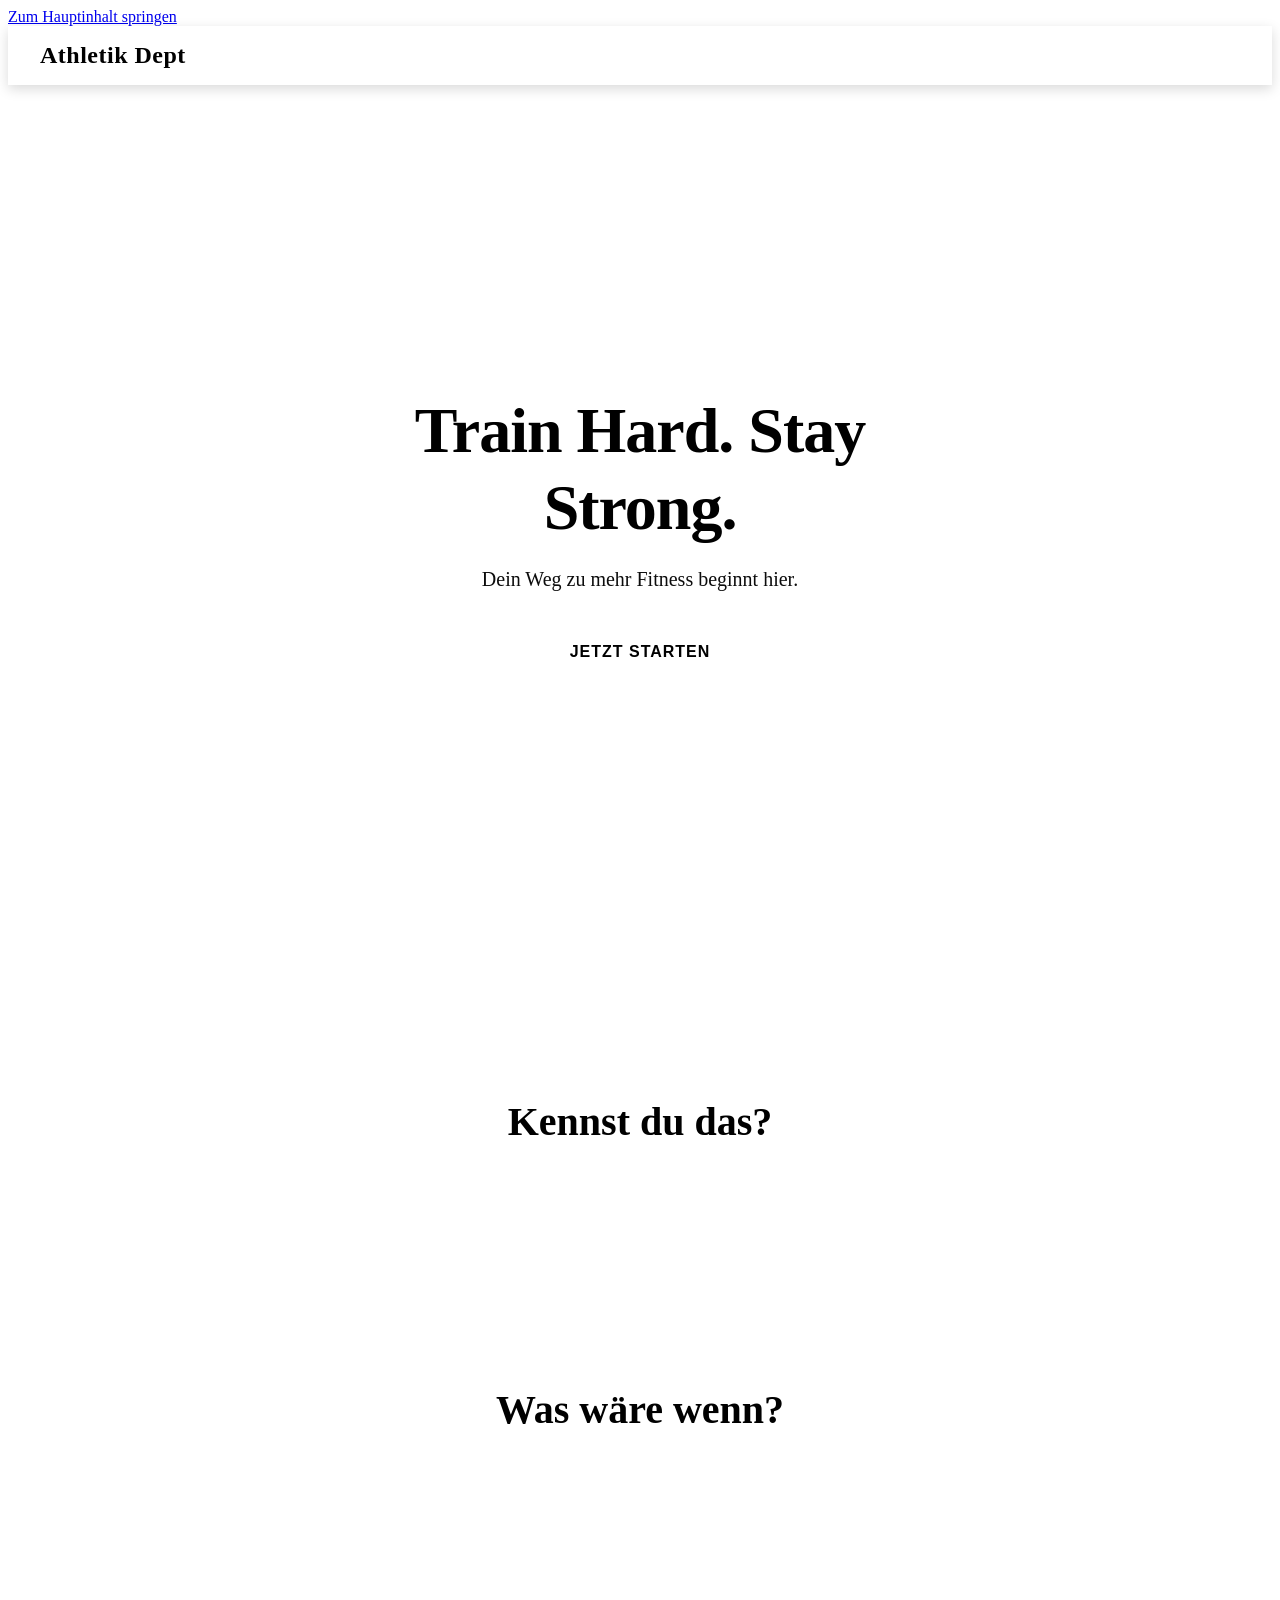
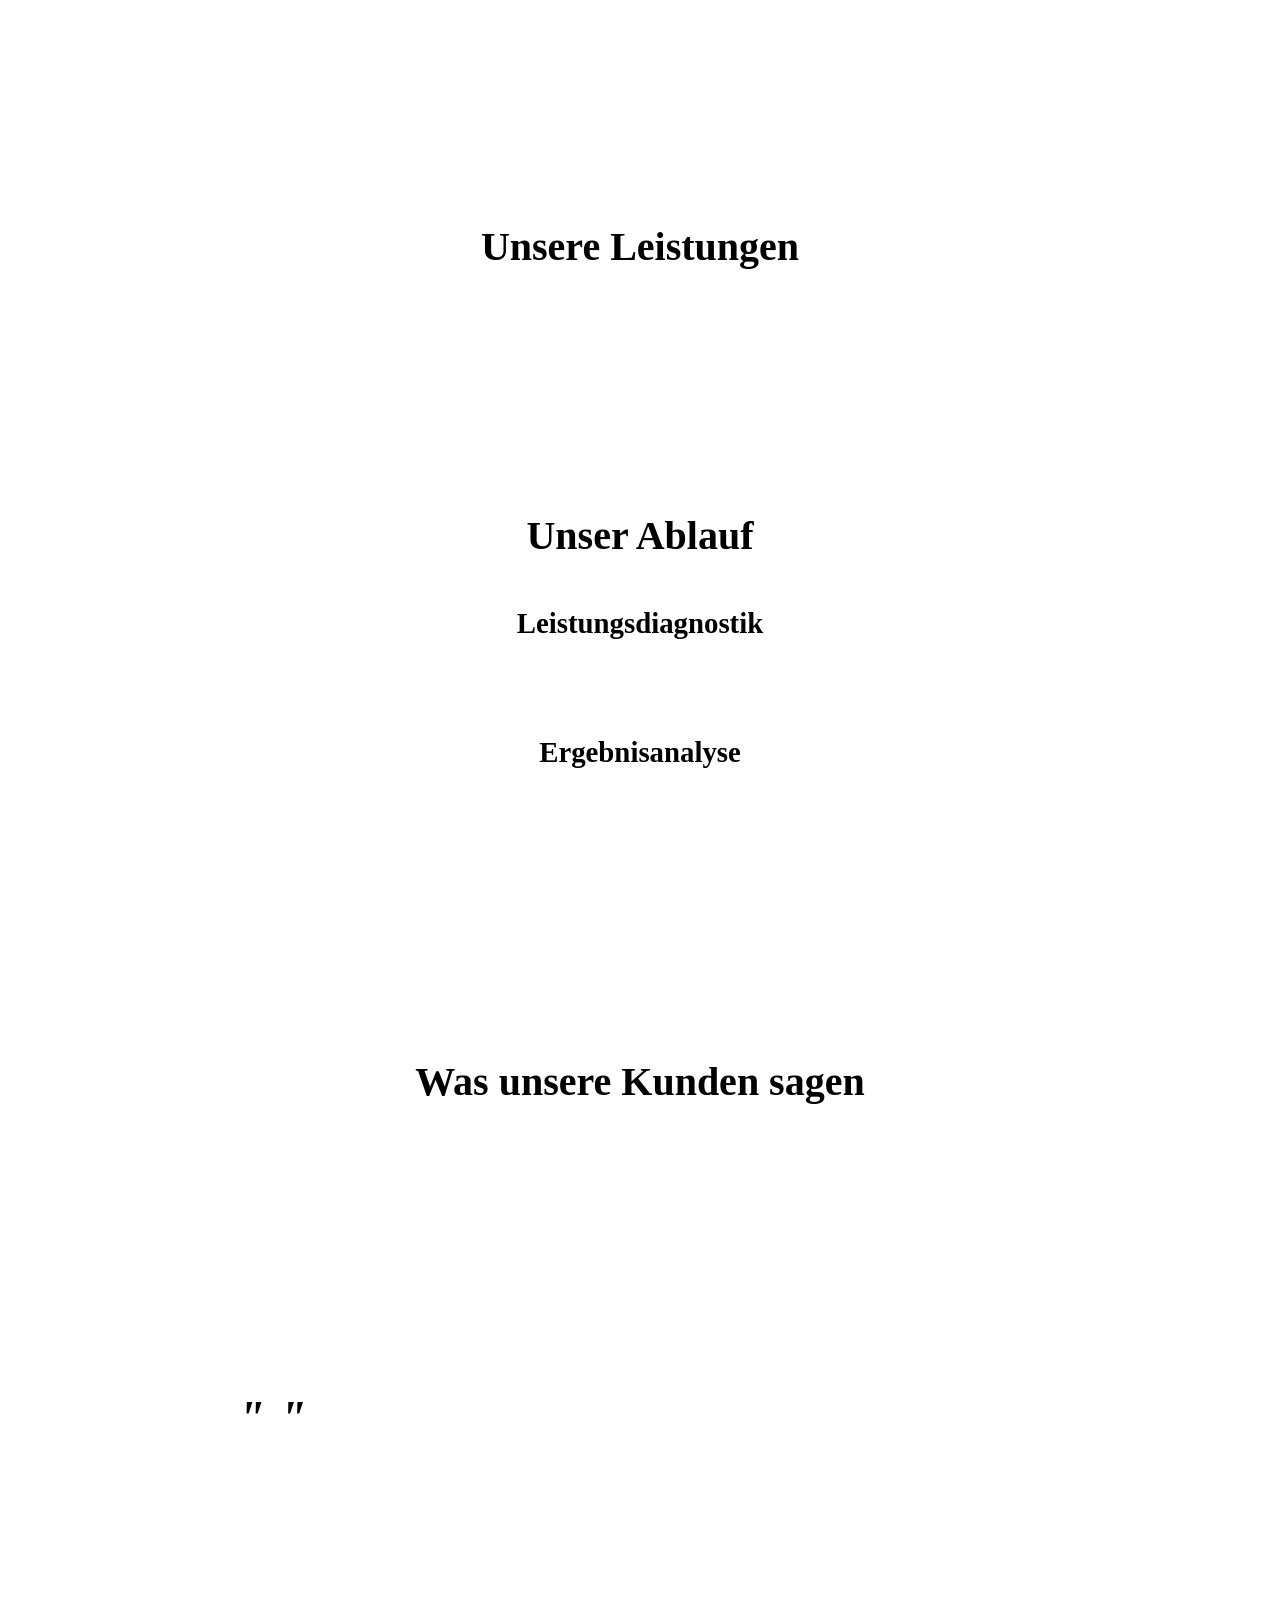
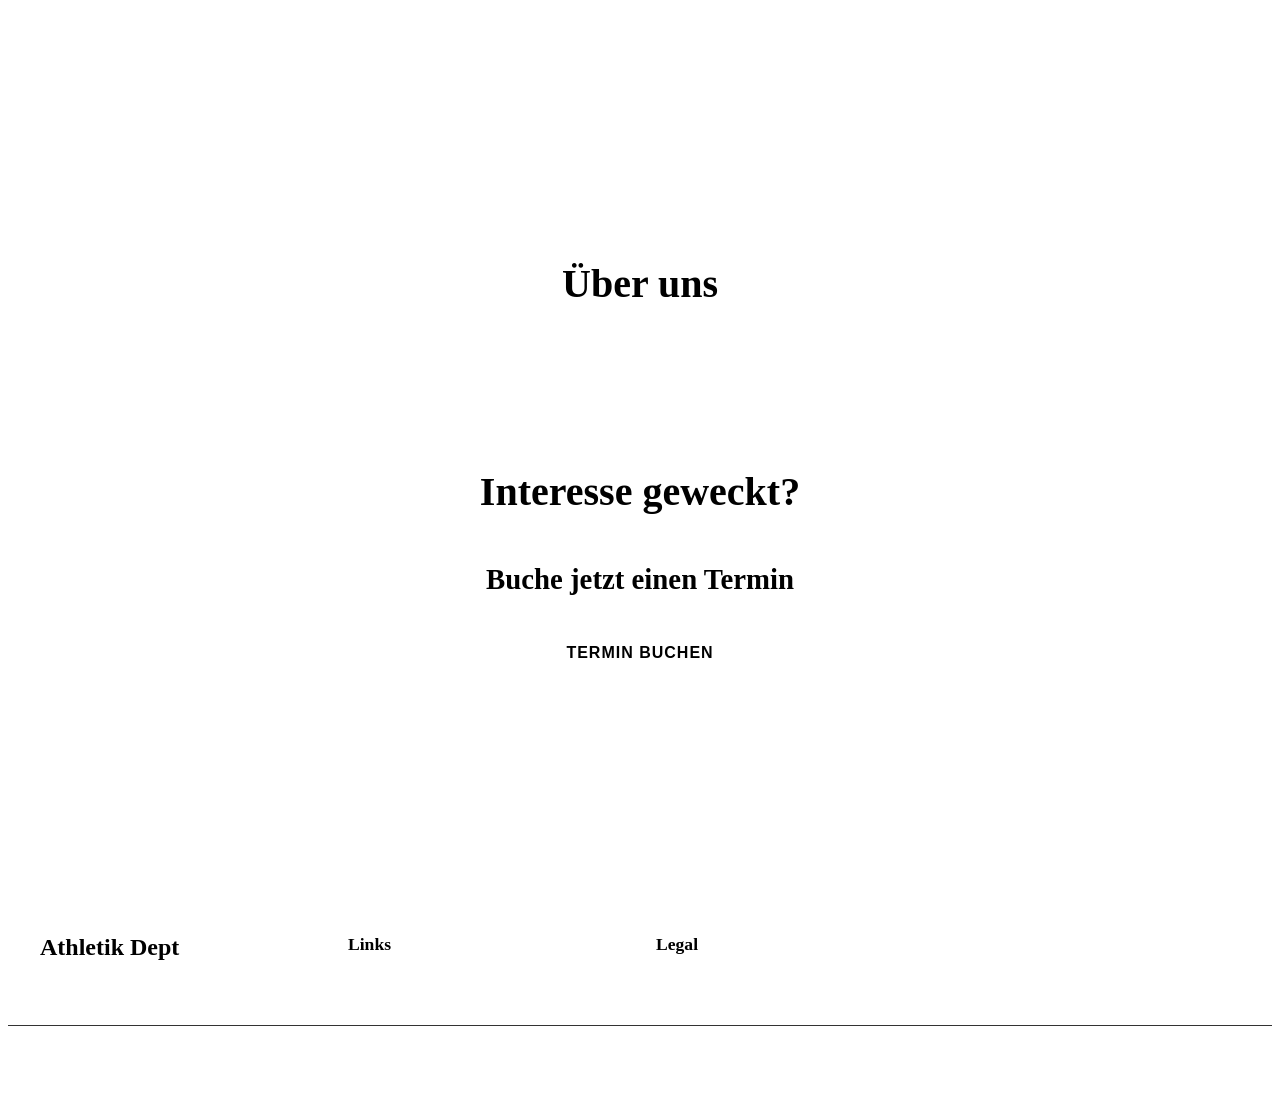
==== index.html @ bc4bc9c5 "Adjust recommendations & Add images" ====
<!DOCTYPE html>
<html lang="de">
<head>
  <meta charset="UTF-8">
  <meta name="viewport" content="width=device-width, initial-scale=1.0">
  <meta name="description" content="Athletiktraining und Performance Coaching in Hannover - Individuelles Training für Sportler und Teams">
  <meta name="keywords" content="Athletiktraining, Performance Coaching, Fitness, Hannover, Leistungsdiagnostik">
  <meta name="theme-color" content="#ff6b35">
  <title>Athletik Dept - Athletiktraining & Performance Coaching</title>

  <!-- Stylesheets -->
  <link rel="stylesheet" href="./global.css">
  <link rel="stylesheet" href="./components/header/header.css">
  <link rel="stylesheet" href="./components/hero/hero.css">
  <link rel="stylesheet" href="./components/body/body.css">
  <link rel="stylesheet" href="./components/footer/footer.css">

  <!-- Favicon -->
  <link rel="shortcut icon" href="./assets/images/favicon.ico" type="image/x-icon">
</head>
<body>
  <!-- Skip Link für Accessibility -->
  <a href="#main" class="skip-to-main">Zum Hauptinhalt springen</a>

  <!-- ===================================
       HEADER / NAVIGATION
       =================================== -->
  <header class="header">
    <div class="header-container">
      <div class="header-logo">
        <a href="#/" class="logo-link" data-field="nav.logo">Athletik Dept</a>
      </div>
      <button class="header-menu-toggle" id="menuToggle" aria-label="Navigation toggle" aria-expanded="false">
        <span class="menu-icon"></span>
        <span class="menu-icon"></span>
        <span class="menu-icon"></span>
      </button>
      <nav class="header-nav" id="headerNav">
        <ul class="nav-list" data-field="nav.items">
          <!-- Dynamisch gefüllt von JavaScript -->
        </ul>
      </nav>
    </div>
  </header>

  <!-- ===================================
       MAIN CONTENT
       =================================== -->
  <div id="main">
    <!-- HERO SECTION -->
    <section id="home" class="hero">
      <div class="hero-background"></div>
      <div class="hero-content">
        <h1 class="hero-title" data-field="hero.title">Train Hard. Stay Strong.</h1>
        <p class="hero-subtitle" data-field="hero.subtitle">Dein Weg zu mehr Fitness beginnt hier.</p>
        <button class="hero-cta" data-field="hero.cta">Jetzt starten</button>
      </div>
    </section>

    <!-- BODY / MAIN CONTENT -->
    <main class="body">
      <!-- Intro Section -->
      <section class="intro-section">
        <div class="container">
          <h2 class="intro-heading" data-field="intro.heading">Kennst du das?</h2>
          <div class="problems-grid" data-field="intro.problems">
            <!-- Dynamisch gefüllt -->
          </div>
        </div>
      </section>

      <!-- Benefits Section -->
      <section class="benefits-section">
        <div class="container">
          <h2 class="benefits-heading" data-field="benefits.heading">Was wäre wenn?</h2>
          <div class="benefits-grid" data-field="benefits.items">
            <!-- Dynamisch gefüllt -->
          </div>
        </div>
      </section>

      <!-- Approach Section -->
      <section class="approach-section">
        <div class="container">
          <div class="approach-content">
            <p class="approach-intro" data-field="approach.intro"></p>
            <p class="approach-cta" data-field="approach.cta"></p>
            <p class="approach-description" data-field="approach.description"></p>
            <p class="approach-closing" data-field="approach.closing"></p>
          </div>
        </div>
      </section>

      <!-- Services Section -->
      <section id="services" class="services-section">
        <div class="container">
          <h2 class="section-heading" data-field="services.heading">Unsere Leistungen</h2>
          <div class="services-grid" data-field="services.items">
            <!-- Dynamisch gefüllt -->
          </div>
        </div>
      </section>

      <!-- Process Section -->
      <section id="ablauf" class="process-section">
        <div class="container">
          <h2 class="section-heading" data-field="process.heading">Unser Ablauf</h2>
          <p class="process-intro" data-field="process.intro"></p>
          
          <div class="process-stage">
            <h3>Leistungsdiagnostik</h3>
            <div class="process-steps" data-field="process.diagnostics">
              <!-- Dynamisch gefüllt -->
            </div>
          </div>

          <div class="process-stage">
            <h3>Ergebnisanalyse</h3>
            <div class="process-steps" data-field="process.analysis">
              <!-- Dynamisch gefüllt -->
            </div>
          </div>
        </div>
      </section>

      <!-- Testimonials Section -->
      <section class="testimonials-section">
        <div class="container">
          <h2 class="section-heading" data-field="testimonials.heading">Was unsere Kunden sagen</h2>
          <p class="testimonials-intro" data-field="testimonials.intro"></p>
          
          <div class="testimonials-container">
            <!-- Aktuelles Zitat (großes Display) -->
            <div class="testimonials-display">
              <p class="testimonial-quote-large" id="testimonialQuote">
                <!-- Dynamisch gefüllt -->
              </p>
            </div>

            <!-- Autorenliste (Buttons zum Wechseln) -->
            <div class="testimonials-authors" id="testimonialsAuthors">
              <!-- Dynamisch gefüllt -->
            </div>
          </div>
        </div>
      </section>

      <!-- Team Section -->
      <section id="team" class="team-section">
        <div class="container">
          <h2 class="section-heading" data-field="team.heading">Über uns</h2>
          <p class="team-approach" data-field="team.approach"></p>
          <div class="team-members" data-field="team.members">
            <!-- Dynamisch gefüllt -->
          </div>
        </div>
      </section>

      <!-- CTA Section -->
      <section id="kontakt" class="cta-section">
        <div class="container">
          <h2 class="cta-heading" data-field="cta.heading">Interesse geweckt?</h2>
          <h3 class="cta-subheading" data-field="cta.subheading">Buche jetzt einen Termin</h3>
          <p class="cta-description" data-field="cta.description"></p>
          <button class="cta-button" data-field="cta.button">Termin buchen</button>
        </div>
      </section>
    </main>
  </div>

  <!-- ===================================
       FOOTER
       =================================== -->
  <footer class="footer">
    <div class="footer-content">
      <div class="footer-section">
        <h3 class="footer-company" data-field="footer.companyName">Athletik Dept</h3>
        <p class="footer-description" data-field="footer.description"></p>
      </div>

      <div class="footer-section">
        <h4>Links</h4>
        <ul class="footer-links" data-field="footer.links.main">
          <!-- Dynamisch gefüllt -->
        </ul>
      </div>

      <div class="footer-section">
        <h4>Legal</h4>
        <ul class="footer-links" data-field="footer.links.legal">
          <!-- Dynamisch gefüllt -->
        </ul>
      </div>

      <div class="footer-section">
        <h4 data-field="footer.contact.social"></h4>
        <p class="footer-contact" data-field="footer.contact.city"></p>
      </div>
    </div>

    <div class="footer-bottom">
      <p class="footer-copyright" data-field="footer.copyright"></p>
    </div>
  </footer>

  <!-- ===================================
       SCRIPTS
       =================================== -->
  <script src="./components/header/header.js"></script>
  <script src="./components/hero/hero.js"></script>
  <script src="./components/body/body.js"></script>
  <script src="./components/footer/footer.js"></script>
  <script src="./main.js"></script>
</body>
</html>
---- components/header/header.css ----
.header {
  position: sticky;
  top: 0;
  background: linear-gradient(135deg, var(--color-dark-900) 0%, var(--color-dark-800) 100%);
  color: var(--color-light-50);
  box-shadow: 0 4px 12px rgba(0, 0, 0, 0.15);
  z-index: 1000;

  & .header-container {
    max-width: 1200px;
    margin: 0 auto;
    padding: 1rem 1.5rem;
    display: flex;
    justify-content: space-between;
    align-items: center;
  }

  & .header-logo {
    flex-shrink: 0;

    & .logo-link {
      font-size: 1.5rem;
      font-weight: 700;
      color: var(--color-light-50);
      text-decoration: none;
      letter-spacing: 0.5px;
      transition: color 0.3s ease;

      &:hover {
        color: var(--color-primary);
      }
    }
  }

  & .header-menu-toggle {
    display: none;
    flex-direction: column;
    background: none;
    border: none;
    cursor: pointer;
    gap: 6px;
    padding: 0.5rem;
    margin-right: 1rem;

    &.active {
      & .menu-icon:nth-child(1) {
        transform: rotate(45deg) translate(8px, 8px);
      }

      & .menu-icon:nth-child(2) {
        opacity: 0;
      }

      & .menu-icon:nth-child(3) {
        transform: rotate(-45deg) translate(8px, -8px);
      }
    }
  }

  & .menu-icon {
    width: 24px;
    height: 2px;
    background-color: var(--color-light-50);
    border-radius: 2px;
    transition: all 0.3s ease;
  }

  & .header-nav {
    display: flex;
    align-items: center;

    &.active {
      max-height: 500px;
    }
  }

  & .nav-list {
    display: flex;
    list-style: none;
    margin: 0;
    padding: 0;
    gap: 2rem;

    & a {
      color: var(--color-light-50);
      text-decoration: none;
      font-weight: 500;
      font-size: 0.95rem;
      transition: color 0.3s ease;
      padding: 0.5rem 0;
      border-bottom: 2px solid transparent;

      &:hover {
        color: var(--color-primary);
        border-bottom-color: var(--color-primary);
      }
    }
  }
}

@media (max-width: 768px) {
  .header {
    & .header-menu-toggle {
      display: flex;
    }

    & .header-nav {
      position: absolute;
      top: 100%;
      left: 0;
      right: 0;
      background: var(--color-dark-900);
      max-height: 0;
      overflow: hidden;
      transition: max-height 0.3s ease;
    }

    & .nav-list {
      flex-direction: column;
      gap: 0;
      padding: 1rem 1.5rem;

      & li {
        border-bottom: 1px solid var(--color-dark-700);
      }

      & a {
        display: block;
        padding: 1rem 0;
        border-bottom: none;
      }
    }
  }
}
---- components/hero/hero.css ----
.hero {
  position: relative;
  min-height: 100vh;
  display: flex;
  align-items: center;
  justify-content: center;
  overflow: hidden;
  margin-top: 0;

  & .hero-background {
    position: absolute;
    top: 0;
    left: 0;
    right: 0;
    bottom: 0;
    background: linear-gradient(135deg, var(--color-dark-900) 0%, var(--color-dark-800) 50%, var(--color-primary) 100%);
    background-size: 400% 400%;
    animation: gradientShift 15s ease infinite;
    z-index: 1;
  }

  & .hero-content {
    position: relative;
    z-index: 2;
    text-align: center;
    color: var(--color-light-50);
    max-width: 600px;
    padding: 2rem;
    animation: fadeInUp 0.8s ease-out;
  }

  & .hero-title {
    font-size: clamp(2.5rem, 8vw, 4rem);
    font-weight: 800;
    margin: 0 0 1rem 0;
    line-height: 1.2;
    letter-spacing: -1px;
  }

  & .hero-subtitle {
    font-size: 1.25rem;
    margin: 0 0 2rem 0;
    font-weight: 300;
    opacity: 0.95;
    line-height: 1.6;
  }

  & .hero-cta {
    background-color: var(--color-primary);
    color: var(--color-light-50);
    border: none;
    padding: 1rem 2.5rem;
    font-size: 1rem;
    font-weight: 600;
    border-radius: 50px;
    cursor: pointer;
    transition: all 0.3s ease;
    text-transform: uppercase;
    letter-spacing: 1px;
    box-shadow: 0 8px 20px var(--color-primary-30);

    &:hover {
      background-color: var(--color-primary-dark);
      transform: translateY(-3px);
      box-shadow: 0 12px 28px var(--color-primary-30);
    }

    &:active {
      transform: translateY(-1px);
    }
  }
}

@keyframes gradientShift {
  0% {
    background-position: 0% 50%;
  }
  50% {
    background-position: 100% 50%;
  }
  100% {
    background-position: 0% 50%;
  }
}

@keyframes fadeInUp {
  from {
    opacity: 0;
    transform: translateY(30px);
  }
  to {
    opacity: 1;
    transform: translateY(0);
  }
}

@media (max-width: 768px) {
  .hero {
    min-height: 80vh;
    padding: 2rem 0;

    & .hero-content {
      padding: 1.5rem;
    }

    & .hero-title {
      font-size: 2rem;
    }

    & .hero-subtitle {
      font-size: 1rem;
    }

    & .hero-cta {
      padding: 0.9rem 2rem;
      font-size: 0.95rem;
    }
  }
}
---- components/body/body.css ----
.body {
  width: 100%;
}

/* ========================================
   SHARED SECTION STYLES
   ======================================== */

.intro-heading,
.benefits-heading,
.section-heading,
.cta-heading {
  font-size: 2.5rem;
  font-weight: 700;
  text-align: center;
  margin-bottom: 3rem;
  color: var(--color-gray-900);
}

/* ========================================
   INTRO SECTION
   ======================================== */

.intro-section {
  padding: 5rem 0;
  background: var(--color-light-100);

  & .intro-heading {
    color: var(--color-gray-900);
  }

  & .problems-grid {
    display: grid;
    grid-template-columns: repeat(auto-fit, minmax(300px, 1fr));
    gap: 2rem;

    & li {
      list-style: none;
      padding: 1.5rem;
      background: var(--color-light-50);
      border-radius: 8px;
      box-shadow: 0 2px 8px var(--color-black-08);
      border-left: 4px solid var(--color-primary);
      transition: all 0.3s ease;

      &::before {
        content: "✓";
        color: var(--color-primary);
        font-weight: bold;
        margin-right: 0.5rem;
      }

      &:hover {
        transform: translateY(-5px);
        box-shadow: 0 8px 16px var(--color-black-12);
      }
    }
  }
}

/* ========================================
   BENEFITS SECTION
   ======================================== */

.benefits-section {
  padding: 5rem 0;
  background: var(--color-dark-900);
  color: var(--color-light-50);

  & .benefits-heading {
    color: var(--color-light-50);
  }

  & .benefits-grid {
    display: grid;
    grid-template-columns: repeat(auto-fit, minmax(280px, 1fr));
    gap: 2rem;

    & li {
      list-style: none;
      padding: 2rem;
      background: var(--color-primary-10);
      border: 1px solid var(--color-primary);
      border-radius: 8px;
      transition: all 0.3s ease;

      &::before {
        content: "⚡";
        margin-right: 0.5rem;
      }

      &:hover {
        background: var(--color-primary-20);
        transform: scale(1.05);
      }
    }
  }
}

/* ========================================
   APPROACH SECTION
   ======================================== */

.approach-section {
  padding: 4rem 0;
  background: var(--color-light-200);

  & .approach-content {
    text-align: center;
    max-width: 800px;
    margin: 0 auto;

    & p {
      font-size: 1.1rem;
      line-height: 1.8;
      margin-bottom: 1rem;
      color: var(--color-gray-900);
    }

    & .approach-cta {
      font-weight: 600;
      color: var(--color-primary);
      font-size: 1.3rem;
    }
  }
}

/* ========================================
   SERVICES SECTION
   ======================================== */

.services-section {
  padding: 5rem 0;

  & .services-grid {
    display: grid;
    grid-template-columns: repeat(auto-fit, minmax(320px, 1fr));
    gap: 2rem;

    & .service-card {
      background: var(--color-light-50);
      border-radius: 8px;
      padding: 2rem;
      box-shadow: 0 4px 12px var(--color-black-08);
      transition: all 0.3s ease;
      border-top: 4px solid var(--color-primary);

      & h3 {
        font-size: 1.5rem;
        margin: 0 0 0.5rem 0;
        color: var(--color-gray-900);
      }

      & .subtitle {
        color: var(--color-primary);
        font-weight: 600;
        margin-bottom: 1rem;
        font-size: 0.9rem;
      }

      & p {
        color: var(--color-gray-700);
        line-height: 1.6;
        margin: 0 0 1rem 0;
      }

      & a {
        color: var(--color-primary);
        text-decoration: none;
        font-weight: 600;
        transition: color 0.3s ease;

        &:hover {
          color: var(--color-primary-dark);
        }
      }

      &:hover {
        transform: translateY(-10px);
        box-shadow: 0 12px 24px var(--color-black-15);
      }
    }
  }
}

/* ========================================
   PROCESS SECTION
   ======================================== */

.process-section {
  padding: 5rem 0;
  background: var(--color-light-100);

  & .section-heading {
    color: var(--color-gray-900);
  }

  & .process-intro {
    text-align: center;
    max-width: 800px;
    margin: 0 auto 3rem;
    line-height: 1.8;
    color: var(--color-gray-700);
    font-size: 1rem;
  }

  & .process-stage {
    margin-bottom: 4rem;

    & h3 {
      font-size: 1.8rem;
      margin-bottom: 2rem;
      color: var(--color-gray-900);
      text-align: center;
    }

    & .process-steps {
      display: grid;
      grid-template-columns: repeat(auto-fit, minmax(250px, 1fr));
      gap: 1.5rem;

      & .process-step {
        background: var(--color-light-50);
        padding: 2rem;
        border-radius: 8px;
        box-shadow: 0 2px 8px var(--color-black-08);
        transition: all 0.3s ease;

        & .process-step-number {
          display: inline-flex;
          align-items: center;
          justify-content: center;
          background: var(--color-primary);
          color: var(--color-light-50);
          width: 50px;
          height: 50px;
          border-radius: 50%;
          font-weight: 700;
          margin-bottom: 1rem;
          font-size: 1.2rem;
        }

        & h4 {
          margin: 0 0 0.5rem 0;
          color: var(--color-gray-900);
          font-size: 1.1rem;
        }

        & p {
          margin: 0;
          color: var(--color-gray-700);
          line-height: 1.6;
          font-size: 0.95rem;
        }

        &:hover {
          box-shadow: 0 8px 16px var(--color-black-12);
          transform: translateY(-5px);
        }
      }
    }
  }
}

/* ========================================
   TESTIMONIALS SECTION
   ======================================== */

.testimonials-section {
  padding: 5rem 0;
  background: var(--color-dark-900);
  color: var(--color-light-50);

  & .section-heading {
    color: var(--color-light-50);
  }

  & .testimonials-intro {
    text-align: center;
    max-width: 800px;
    margin: 0 auto 3rem;
    line-height: 1.8;
    opacity: 0.9;
  }

  & .testimonials-container {
    display: flex;
    flex-direction: column;
    gap: 3rem;
    max-width: 900px;
    margin: 0 auto;
  }

  & .testimonials-display {
    background: var(--color-primary-10);
    border: 2px solid var(--color-primary);
    border-radius: 12px;
    padding: 3rem;
    min-height: 450px;
    display: flex;
    flex-direction: column;
    justify-content: center;
    animation: fadeIn 0.5s ease-in-out;

    & .testimonial-quote-large {
      font-size: 1.3rem;
      font-style: italic;
      line-height: 1.8;
      color: var(--color-light-50);

      &::before {
        content: '"';
        color: var(--color-primary);
        font-size: 3rem;
        font-weight: 700;
        line-height: 0.5;
        margin-right: 0.3rem;
      }

      &::after {
        content: '"';
        color: var(--color-primary);
        font-size: 3rem;
        font-weight: 700;
        line-height: 0.5;
        margin-left: 0.3rem;
      }
    }
  }

  & .testimonials-authors {
    display: flex;
    flex-wrap: wrap;
    gap: 1rem;
    justify-content: center;

    & .author-button {
      padding: 1rem 1.5rem;
      background: transparent;
      border: 2px solid var(--color-primary);
      color: var(--color-light-50);
      border-radius: 6px;
      cursor: pointer;
      transition: all 0.3s ease;
      font-size: 0.9rem;
      font-weight: 500;
      display: flex;
      flex-direction: column;
      align-items: flex-start;
      text-align: left;
      min-width: 180px;

      & .author-name {
        font-weight: 700;
        font-size: 0.95rem;
        margin-bottom: 0.25rem;
      }

      & .author-role {
        font-size: 0.75rem;
        opacity: 0.8;
        line-height: 1.4;
      }

      &:hover:not(.active) {
        background: var(--color-primary-10);
        transform: translateY(-2px);
      }

      &.active {
        background: var(--color-primary);
        color: var(--color-dark-900);

        & .author-name {
          font-weight: 700;
        }

        & .author-role {
          opacity: 1;
        }
      }
    }
  }
}

@keyframes fadeIn {
  from {
    opacity: 0;
    transform: translateY(10px);
  }
  to {
    opacity: 1;
    transform: translateY(0);
  }
}
}

/* ========================================
   TEAM SECTION
   ======================================== */

.team-section {
  padding: 5rem 0;

  & .team-approach {
    text-align: center;
    max-width: 800px;
    margin: 0 auto 3rem;
    line-height: 1.8;
    color: var(--color-gray-700);
    font-size: 1rem;
  }

  & .team-members {
    display: grid;
    grid-template-columns: repeat(auto-fit, minmax(280px, 1fr));
    gap: 3rem;

    & .team-member {
      background: var(--color-light-100);
      padding: 2rem;
      border-radius: 8px;
      text-align: center;
      transition: all 0.3s ease;

      & h3 {
        font-size: 1.5rem;
        margin: 0 0 0.5rem 0;
        color: var(--color-gray-900);
      }

      & p.title {
        color: var(--color-primary);
        font-weight: 600;
        margin-bottom: 0.5rem;
      }

      & p.credentials {
        font-size: 0.9rem;
        color: var(--color-gray-700);
        margin-bottom: 1rem;
        line-height: 1.6;
      }

      & p.quote {
        font-style: italic;
        color: var(--color-gray-900);
        margin: 0;
        line-height: 1.6;
      }

      &:hover {
        box-shadow: 0 8px 20px var(--color-black-12);
        transform: translateY(-5px);
      }
    }
  }
}

/* ========================================
   CTA SECTION
   ======================================== */

.cta-section {
  padding: 5rem 0;
  background: linear-gradient(135deg, var(--color-primary) 0%, var(--color-primary-light) 100%);
  color: var(--color-light-50);
  text-align: center;

  & .cta-heading {
    color: var(--color-light-50);
  }

  & .cta-subheading {
    font-size: 1.8rem;
    margin-bottom: 1rem;
    color: var(--color-light-50);
  }

  & .cta-description {
    max-width: 600px;
    margin: 0 auto 2rem;
    font-size: 1.1rem;
    line-height: 1.8;
  }

  & .cta-button {
    background-color: var(--color-light-50);
    color: var(--color-primary);
    border: none;
    padding: 1rem 2.5rem;
    font-size: 1rem;
    font-weight: 700;
    border-radius: 50px;
    cursor: pointer;
    transition: all 0.3s ease;
    text-transform: uppercase;
    letter-spacing: 1px;
    box-shadow: 0 8px 20px var(--color-black-20);

    &:hover {
      transform: translateY(-3px);
      box-shadow: 0 12px 28px var(--color-black-30);
      color: var(--color-primary-dark);
    }

    &:active {
      transform: translateY(-1px);
    }
  }
}

/* ========================================
   RESPONSIVE
   ======================================== */

@media (max-width: 768px) {
  .intro-section,
  .benefits-section,
  .services-section,
  .process-section,
  .testimonials-section,
  .team-section,
  .cta-section {
    padding: 3rem 0;
  }

  .intro-heading,
  .benefits-heading,
  .section-heading,
  .cta-heading {
    font-size: 1.8rem;
    margin-bottom: 2rem;
  }

  .problems-grid,
  .benefits-grid,
  .services-grid,
  .process-steps,
  .team-members {
    grid-template-columns: 1fr;
  }

  .testimonials-section {
    & .testimonials-display {
      padding: 2rem;
      min-height: auto;
    }

    & .testimonial-quote-large {
      font-size: 1rem;

      &::before,
      &::after {
        font-size: 2rem;
      }
    }

    & .testimonials-authors {
      & .author-button {
        padding: 0.8rem 1rem;
        font-size: 0.8rem;
        min-width: 150px;

        & .author-name {
          font-size: 0.85rem;
        }

        & .author-role {
          font-size: 0.7rem;
        }
      }
    }
  }

  .process-section {
    & .process-stage h3 {
      font-size: 1.5rem;
    }
  }

  .cta-section {
    & .cta-subheading {
      font-size: 1.5rem;
    }
  }
}
---- components/footer/footer.css ----
.footer {
  background: var(--color-dark-900);
  color: var(--color-light-50);
  padding: 3rem 0 0;
  margin-top: 5rem;

  & .footer-content {
    max-width: 1200px;
    margin: 0 auto;
    padding: 3rem 1.5rem;
    display: grid;
    grid-template-columns: repeat(auto-fit, minmax(250px, 1fr));
    gap: 2rem;
  }

  & .footer-section {
    & h3 {
      font-size: 1.5rem;
      margin: 0 0 1rem 0;
      color: var(--color-primary);
    }

    & h4 {
      font-size: 1.1rem;
      margin: 0 0 1rem 0;
      color: var(--color-light-50);
      font-weight: 600;
    }
  }

  & .footer-company {
    color: var(--color-light-50) !important;
    font-size: 1.5rem;
  }

  & .footer-description {
    color: var(--color-gray-400);
    line-height: 1.6;
    font-size: 0.95rem;
    margin: 0;
  }

  & .footer-links {
    list-style: none;
    padding: 0;
    margin: 0;

    & li {
      margin-bottom: 0.75rem;
    }

    & a {
      color: var(--color-gray-400);
      text-decoration: none;
      font-size: 0.95rem;
      transition: color 0.3s ease;

      &:hover {
        color: var(--color-primary);
      }
    }
  }

  & .footer-contact {
    color: var(--color-gray-400);
    margin: 0;
    font-size: 0.95rem;
  }

  & .footer-bottom {
    border-top: 1px solid #333;
    padding: 2rem 1.5rem;
    text-align: center;
  }

  & .footer-copyright {
    color: var(--color-gray-500);
    font-size: 0.9rem;
    margin: 0;
  }
}

@media (max-width: 768px) {
  .footer {
    & .footer-content {
      grid-template-columns: 1fr;
      padding: 2rem 1.5rem;
    }

    & .footer-section {
      text-align: center;
    }

    & .footer-links {
      display: flex;
      justify-content: center;
      gap: 1rem;
      flex-wrap: wrap;

      & li {
        margin-bottom: 0;
      }
    }
  }
}
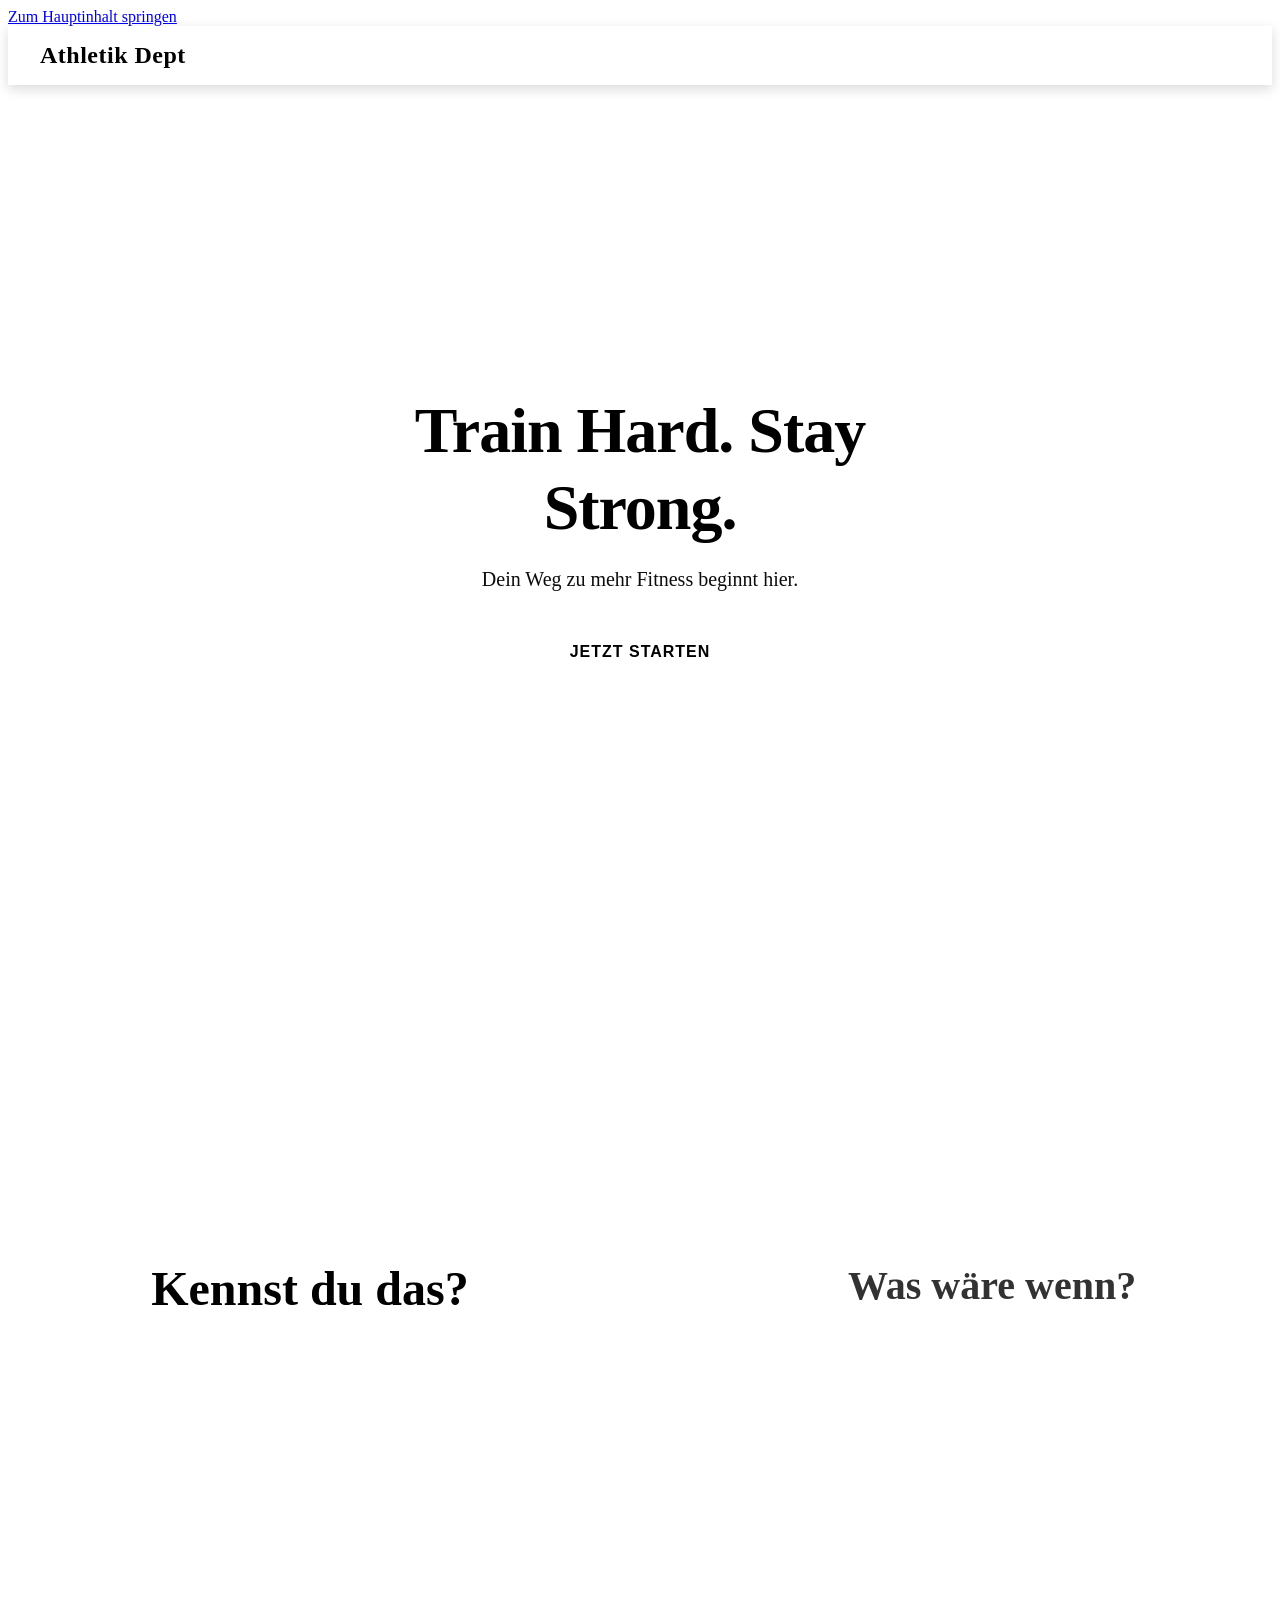
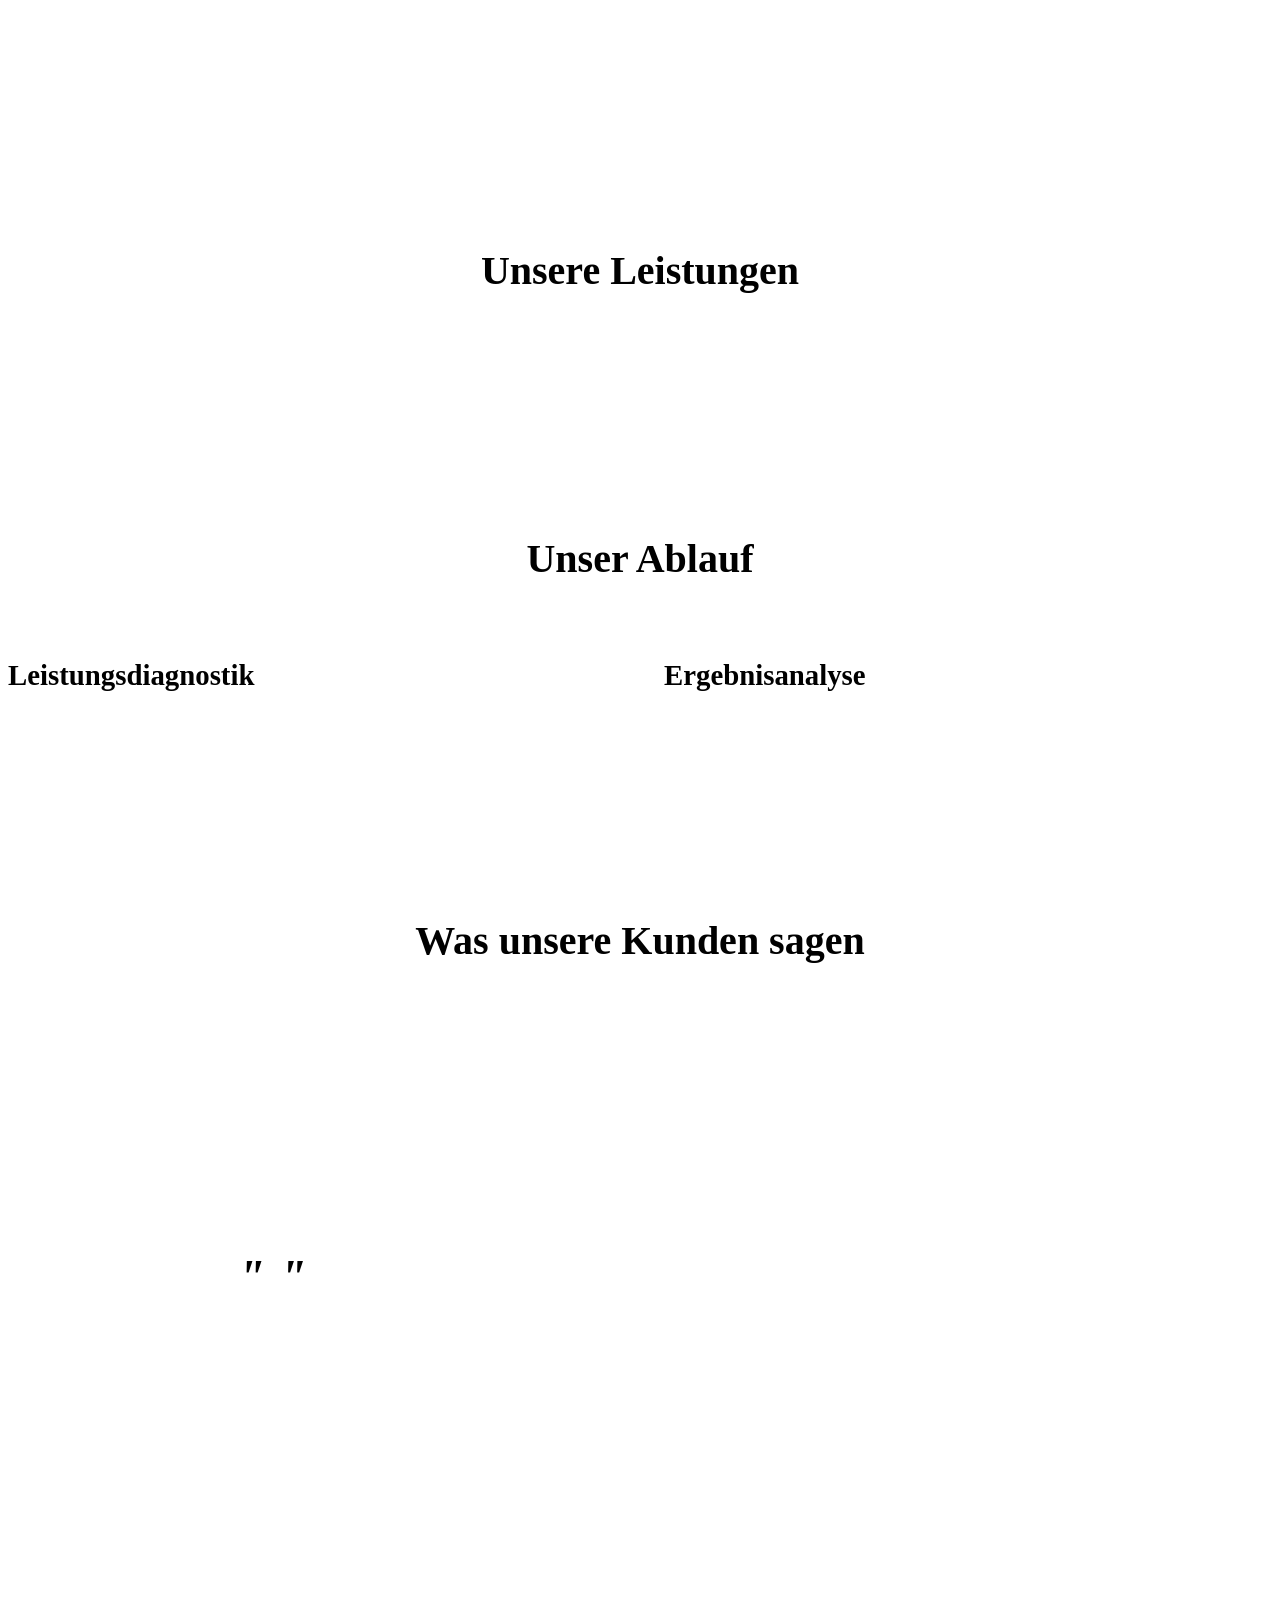
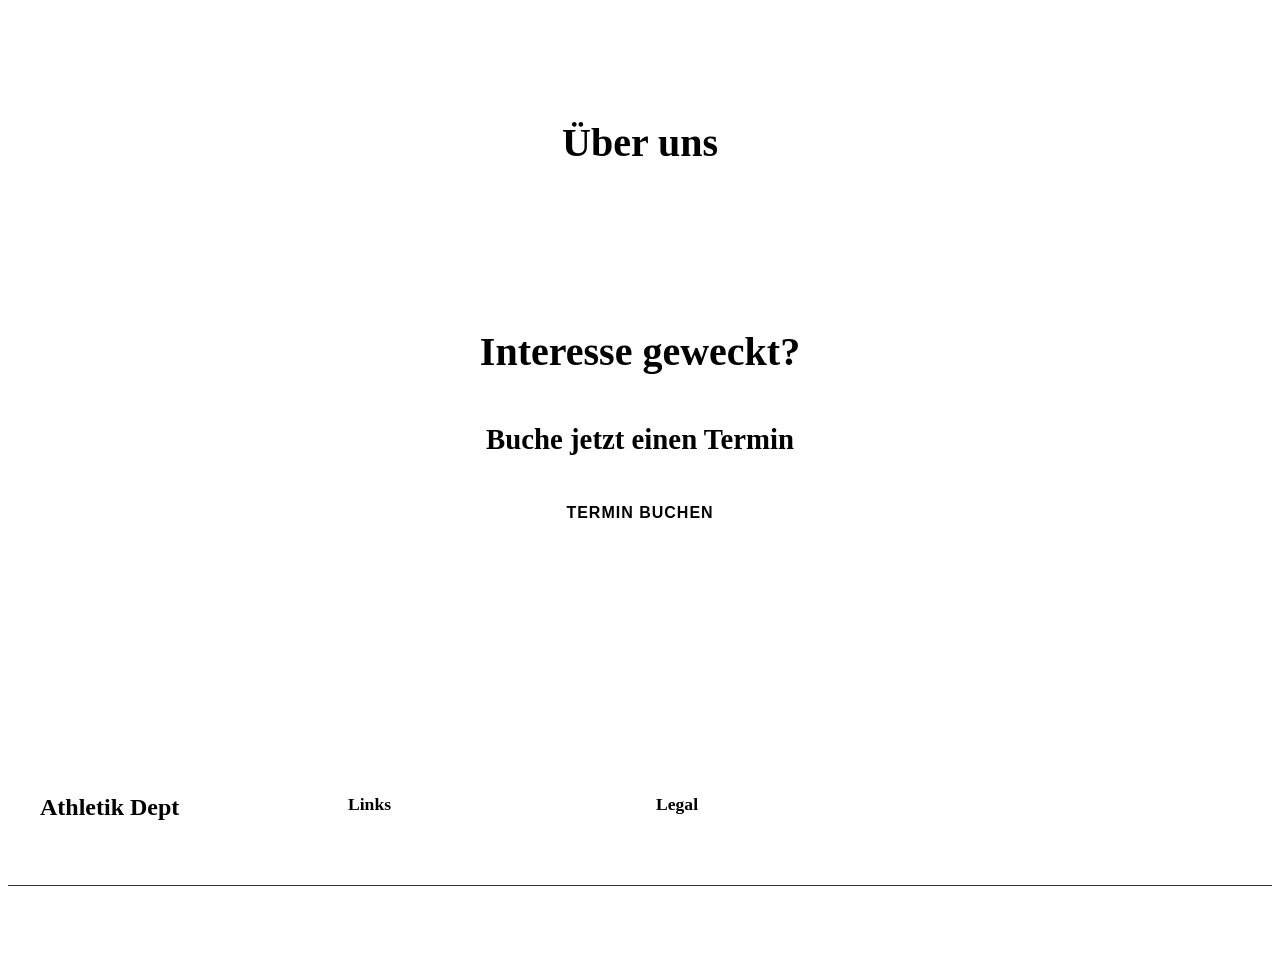
==== commit 075b88bc: "Adjust styling of sections" ====
--- a/index.html
+++ b/index.html
@@ -59,22 +59,25 @@
 
     <!-- BODY / MAIN CONTENT -->
     <main class="body">
-      <!-- Intro Section -->
-      <section class="intro-section">
-        <div class="container">
-          <h2 class="intro-heading" data-field="intro.heading">Kennst du das?</h2>
-          <div class="problems-grid" data-field="intro.problems">
-            <!-- Dynamisch gefüllt -->
-          </div>
-        </div>
-      </section>
-
-      <!-- Benefits Section -->
-      <section class="benefits-section">
-        <div class="container">
-          <h2 class="benefits-heading" data-field="benefits.heading">Was wäre wenn?</h2>
-          <div class="benefits-grid" data-field="benefits.items">
-            <!-- Dynamisch gefüllt -->
+      <!-- Intro/Benefits Overlay Section -->
+      <section class="intro-benefits-overlay-section">
+        <!-- Intro Card (Kennst du das) -->
+        <div class="intro-benefits-card intro-card active" id="introCard">
+          <div class="intro-benefits-content">
+            <h2 class="intro-benefits-heading" data-field="intro.heading">Kennst du das?</h2>
+            <div class="problems-grid" data-field="intro.problems">
+              <!-- Dynamisch gefüllt -->
+            </div>
+          </div>
+        </div>
+
+        <!-- Benefits Card (Was wäre wenn) -->
+        <div class="intro-benefits-card benefits-card" id="benefitsCard">
+          <div class="intro-benefits-content">
+            <h2 class="intro-benefits-heading" data-field="benefits.heading">Was wäre wenn?</h2>
+            <div class="benefits-grid" data-field="benefits.items">
+              <!-- Dynamisch gefüllt -->
+            </div>
           </div>
         </div>
       </section>
@@ -107,17 +110,19 @@
           <h2 class="section-heading" data-field="process.heading">Unser Ablauf</h2>
           <p class="process-intro" data-field="process.intro"></p>
           
-          <div class="process-stage">
-            <h3>Leistungsdiagnostik</h3>
-            <div class="process-steps" data-field="process.diagnostics">
-              <!-- Dynamisch gefüllt -->
-            </div>
-          </div>
-
-          <div class="process-stage">
-            <h3>Ergebnisanalyse</h3>
-            <div class="process-steps" data-field="process.analysis">
-              <!-- Dynamisch gefüllt -->
+          <div class="process-stages-wrapper">
+            <div class="process-stage">
+              <h3>Leistungsdiagnostik</h3>
+              <div class="process-steps" data-field="process.diagnostics">
+                <!-- Dynamisch gefüllt -->
+              </div>
+            </div>
+
+            <div class="process-stage">
+              <h3>Ergebnisanalyse</h3>
+              <div class="process-steps" data-field="process.analysis">
+                <!-- Dynamisch gefüllt -->
+              </div>
             </div>
           </div>
         </div>
--- a/components/body/body.css
+++ b/components/body/body.css
@@ -18,83 +18,150 @@
 }
 
 /* ========================================
-   INTRO SECTION
-   ======================================== */
-
-.intro-section {
-  padding: 5rem 0;
+   INTRO/BENEFITS OVERLAY SECTION
+   ======================================== */
+
+.intro-benefits-overlay-section {
+  padding: 0;
+  display: flex;
+  position: relative;
+  overflow: visible;
+  min-height: 600px;
+  background: linear-gradient(135deg, var(--color-light-100) 0%, var(--color-dark-900) 100%);
+}
+
+.intro-benefits-card {
+  padding: 4rem;
+  display: flex;
+  align-items: center;
+  justify-content: center;
+  cursor: pointer;
+  transition: all 0.7s cubic-bezier(0.34, 1.56, 0.64, 1);
+  position: relative;
+  z-index: 1;
+  overflow: hidden;
+  flex-shrink: 0;
+}
+
+.intro-benefits-content {
+  width: 100%;
+  max-width: 600px;
+}
+
+.intro-benefits-heading {
+  font-size: 2.5rem;
+  font-weight: 700;
+  margin-bottom: 2rem;
+  transition: font-size 0.7s ease;
+}
+
+/* Intro Card (Kennst du das) */
+.intro-card {
   background: var(--color-light-100);
-
-  & .intro-heading {
-    color: var(--color-gray-900);
-  }
-
-  & .problems-grid {
-    display: grid;
-    grid-template-columns: repeat(auto-fit, minmax(300px, 1fr));
-    gap: 2rem;
-
-    & li {
-      list-style: none;
-      padding: 1.5rem;
-      background: var(--color-light-50);
-      border-radius: 8px;
-      box-shadow: 0 2px 8px var(--color-black-08);
-      border-left: 4px solid var(--color-primary);
-      transition: all 0.3s ease;
-
-      &::before {
-        content: "✓";
-        color: var(--color-primary);
-        font-weight: bold;
-        margin-right: 0.5rem;
-      }
-
-      &:hover {
-        transform: translateY(-5px);
-        box-shadow: 0 8px 16px var(--color-black-12);
-      }
-    }
-  }
-}
-
-/* ========================================
-   BENEFITS SECTION
-   ======================================== */
-
-.benefits-section {
-  padding: 5rem 0;
+  color: var(--color-gray-900);
+  width: 50%;
+  transition: width 0.7s cubic-bezier(0.34, 1.56, 0.64, 1), margin-right 0.7s cubic-bezier(0.34, 1.56, 0.64, 1);
+}
+
+.intro-card .intro-benefits-heading {
+  color: var(--color-gray-900);
+}
+
+.intro-card .problems-grid {
+  display: grid;
+  grid-template-columns: 1fr;
+  gap: 1rem;
+  transition: grid-template-columns 0.7s ease;
+}
+
+.intro-card .problems-grid li {
+  list-style: none;
+  padding: 1rem;
+  background: var(--color-light-50);
+  border-left: 4px solid var(--color-primary);
+  color: var(--color-gray-900);
+  box-shadow: 0 2px 8px var(--color-black-08);
+  border-radius: 4px;
+  transition: transform 0.3s ease;
+}
+
+.intro-card .problems-grid li::before {
+  content: "✓";
+  color: var(--color-primary);
+  font-weight: bold;
+  margin-right: 0.5rem;
+}
+
+.intro-card .problems-grid li:hover {
+  transform: translateY(-3px);
+}
+
+.intro-card.active {
+  width: 60%;
+  z-index: 10;
+  margin-right: -10%;
+}
+
+.intro-card.active .intro-benefits-heading {
+  font-size: 3rem;
+}
+
+.intro-card:not(.active) {
+  opacity: 0.8;
+  margin-right: 0;
+}
+
+/* Benefits Card (Was wäre wenn) */
+.benefits-card {
   background: var(--color-dark-900);
   color: var(--color-light-50);
-
-  & .benefits-heading {
-    color: var(--color-light-50);
-  }
-
-  & .benefits-grid {
-    display: grid;
-    grid-template-columns: repeat(auto-fit, minmax(280px, 1fr));
-    gap: 2rem;
-
-    & li {
-      list-style: none;
-      padding: 2rem;
-      background: var(--color-primary-10);
-      border: 1px solid var(--color-primary);
-      border-radius: 8px;
-      transition: all 0.3s ease;
-
-      &::before {
-        content: "⚡";
-        margin-right: 0.5rem;
-      }
-
-      &:hover {
-        background: var(--color-primary-20);
-        transform: scale(1.05);
-      }
-    }
-  }
+  width: 50%;
+  transition: width 0.7s cubic-bezier(0.34, 1.56, 0.64, 1), margin-left 0.7s cubic-bezier(0.34, 1.56, 0.64, 1);
+}
+
+.benefits-card .intro-benefits-heading {
+  color: var(--color-light-50);
+}
+
+.benefits-card .benefits-grid {
+  display: grid;
+  grid-template-columns: 1fr;
+  gap: 1rem;
+  transition: grid-template-columns 0.7s ease;
+}
+
+.benefits-card .benefits-grid li {
+  list-style: none;
+  padding: 1rem;
+  background: var(--color-primary-10);
+  border: 1px solid var(--color-primary);
+  color: var(--color-light-50);
+  border-radius: 4px;
+  transition: transform 0.3s ease;
+}
+
+.benefits-card .benefits-grid li::before {
+  content: "⚡";
+  margin-right: 0.5rem;
+}
+
+.benefits-card .benefits-grid li:hover {
+  transform: translateY(-3px);
+}
+
+.benefits-card.active {
+  width: 60%;
+  z-index: 10;
+  margin-left: -10%;
+}
+
+.benefits-card.active .intro-benefits-heading {
+  font-size: 3rem;
+}
+
+.benefits-card:not(.active) {
+  opacity: 0.8;
+  margin-left: 0;
 }
 
 /* ========================================
@@ -104,25 +171,25 @@
 .approach-section {
   padding: 4rem 0;
   background: var(--color-light-200);
-
-  & .approach-content {
-    text-align: center;
-    max-width: 800px;
-    margin: 0 auto;
-
-    & p {
-      font-size: 1.1rem;
-      line-height: 1.8;
-      margin-bottom: 1rem;
-      color: var(--color-gray-900);
-    }
-
-    & .approach-cta {
-      font-weight: 600;
-      color: var(--color-primary);
-      font-size: 1.3rem;
-    }
-  }
+}
+
+.approach-section .approach-content {
+  text-align: center;
+  max-width: 800px;
+  margin: 0 auto;
+}
+
+.approach-section .approach-content p {
+  font-size: 1.1rem;
+  line-height: 1.8;
+  margin-bottom: 1rem;
+  color: var(--color-gray-900);
+}
+
+.approach-section .approach-content .approach-cta {
+  font-weight: 600;
+  color: var(--color-primary);
+  font-size: 1.3rem;
 }
 
 /* ========================================
@@ -131,56 +198,56 @@
 
 .services-section {
   padding: 5rem 0;
-
-  & .services-grid {
-    display: grid;
-    grid-template-columns: repeat(auto-fit, minmax(320px, 1fr));
-    gap: 2rem;
-
-    & .service-card {
-      background: var(--color-light-50);
-      border-radius: 8px;
-      padding: 2rem;
-      box-shadow: 0 4px 12px var(--color-black-08);
-      transition: all 0.3s ease;
-      border-top: 4px solid var(--color-primary);
-
-      & h3 {
-        font-size: 1.5rem;
-        margin: 0 0 0.5rem 0;
-        color: var(--color-gray-900);
-      }
-
-      & .subtitle {
-        color: var(--color-primary);
-        font-weight: 600;
-        margin-bottom: 1rem;
-        font-size: 0.9rem;
-      }
-
-      & p {
-        color: var(--color-gray-700);
-        line-height: 1.6;
-        margin: 0 0 1rem 0;
-      }
-
-      & a {
-        color: var(--color-primary);
-        text-decoration: none;
-        font-weight: 600;
-        transition: color 0.3s ease;
-
-        &:hover {
-          color: var(--color-primary-dark);
-        }
-      }
-
-      &:hover {
-        transform: translateY(-10px);
-        box-shadow: 0 12px 24px var(--color-black-15);
-      }
-    }
-  }
+}
+
+.services-section .services-grid {
+  display: grid;
+  grid-template-columns: repeat(auto-fit, minmax(320px, 1fr));
+  gap: 2rem;
+}
+
+.services-section .service-card {
+  background: var(--color-light-50);
+  border-radius: 8px;
+  padding: 2rem;
+  box-shadow: 0 4px 12px var(--color-black-08);
+  transition: all 0.3s ease;
+  border-top: 4px solid var(--color-primary);
+}
+
+.services-section .service-card h3 {
+  font-size: 1.5rem;
+  margin: 0 0 0.5rem 0;
+  color: var(--color-gray-900);
+}
+
+.services-section .service-card .subtitle {
+  color: var(--color-primary);
+  font-weight: 600;
+  margin-bottom: 1rem;
+  font-size: 0.9rem;
+}
+
+.services-section .service-card p {
+  color: var(--color-gray-700);
+  line-height: 1.6;
+  margin: 0 0 1rem 0;
+}
+
+.services-section .service-card a {
+  color: var(--color-primary);
+  text-decoration: none;
+  font-weight: 600;
+  transition: color 0.3s ease;
+}
+
+.services-section .service-card a:hover {
+  color: var(--color-primary-dark);
+}
+
+.services-section .service-card:hover {
+  transform: translateY(-10px);
+  box-shadow: 0 12px 24px var(--color-black-15);
 }
 
 /* ========================================
@@ -190,76 +257,86 @@
 .process-section {
   padding: 5rem 0;
   background: var(--color-light-100);
-
-  & .section-heading {
-    color: var(--color-gray-900);
-  }
-
-  & .process-intro {
-    text-align: center;
-    max-width: 800px;
-    margin: 0 auto 3rem;
-    line-height: 1.8;
-    color: var(--color-gray-700);
-    font-size: 1rem;
-  }
-
-  & .process-stage {
-    margin-bottom: 4rem;
-
-    & h3 {
-      font-size: 1.8rem;
-      margin-bottom: 2rem;
-      color: var(--color-gray-900);
-      text-align: center;
-    }
-
-    & .process-steps {
-      display: grid;
-      grid-template-columns: repeat(auto-fit, minmax(250px, 1fr));
-      gap: 1.5rem;
-
-      & .process-step {
-        background: var(--color-light-50);
-        padding: 2rem;
-        border-radius: 8px;
-        box-shadow: 0 2px 8px var(--color-black-08);
-        transition: all 0.3s ease;
-
-        & .process-step-number {
-          display: inline-flex;
-          align-items: center;
-          justify-content: center;
-          background: var(--color-primary);
-          color: var(--color-light-50);
-          width: 50px;
-          height: 50px;
-          border-radius: 50%;
-          font-weight: 700;
-          margin-bottom: 1rem;
-          font-size: 1.2rem;
-        }
-
-        & h4 {
-          margin: 0 0 0.5rem 0;
-          color: var(--color-gray-900);
-          font-size: 1.1rem;
-        }
-
-        & p {
-          margin: 0;
-          color: var(--color-gray-700);
-          line-height: 1.6;
-          font-size: 0.95rem;
-        }
-
-        &:hover {
-          box-shadow: 0 8px 16px var(--color-black-12);
-          transform: translateY(-5px);
-        }
-      }
-    }
-  }
+}
+
+.process-section .section-heading {
+  color: var(--color-gray-900);
+}
+
+.process-section .process-intro {
+  text-align: center;
+  max-width: 800px;
+  margin: 0 auto 3rem;
+  line-height: 1.8;
+  color: var(--color-gray-700);
+  font-size: 1rem;
+}
+
+.process-stages-wrapper {
+  display: grid;
+  grid-template-columns: 1fr 1fr;
+  gap: 3rem;
+}
+
+.process-stage h3 {
+  font-size: 1.8rem;
+  margin-bottom: 2rem;
+  color: var(--color-gray-900);
+  text-align: left;
+}
+
+.process-steps {
+  display: grid;
+  grid-template-columns: 1fr;
+  gap: 1.5rem;
+}
+
+.process-step {
+  background: var(--color-light-50);
+  padding: 2rem;
+  border-left: 6px solid var(--color-primary);
+  border-top: 1px solid var(--color-gray-900);
+  border-bottom: 1px solid var(--color-gray-900);
+  border-radius: 0;
+  box-shadow: none;
+  transition: all 0.3s ease;
+  display: flex;
+  gap: 1.5rem;
+  align-items: flex-start;
+}
+
+.process-step-number {
+  display: flex;
+  align-items: center;
+  justify-content: center;
+  background: transparent;
+  color: var(--color-gray-900);
+  width: auto;
+  height: auto;
+  border-radius: 0;
+  font-weight: 700;
+  margin-bottom: 0;
+  font-size: 1.5rem;
+  min-width: 50px;
+  flex-shrink: 0;
+}
+
+.process-step h4 {
+  margin: 0 0 0.5rem 0;
+  color: var(--color-gray-900);
+  font-size: 1.1rem;
+}
+
+.process-step p {
+  margin: 0;
+  color: var(--color-gray-700);
+  line-height: 1.6;
+  font-size: 0.95rem;
+}
+
+.process-step:hover {
+  box-shadow: 0 4px 12px var(--color-black-12);
+  transform: translateX(5px);
 }
 
 /* ========================================
@@ -270,117 +347,117 @@
   padding: 5rem 0;
   background: var(--color-dark-900);
   color: var(--color-light-50);
-
-  & .section-heading {
-    color: var(--color-light-50);
-  }
-
-  & .testimonials-intro {
-    text-align: center;
-    max-width: 800px;
-    margin: 0 auto 3rem;
-    line-height: 1.8;
-    opacity: 0.9;
-  }
-
-  & .testimonials-container {
-    display: flex;
-    flex-direction: column;
-    gap: 3rem;
-    max-width: 900px;
-    margin: 0 auto;
-  }
-
-  & .testimonials-display {
-    background: var(--color-primary-10);
-    border: 2px solid var(--color-primary);
-    border-radius: 12px;
-    padding: 3rem;
-    min-height: 450px;
-    display: flex;
-    flex-direction: column;
-    justify-content: center;
-    animation: fadeIn 0.5s ease-in-out;
-
-    & .testimonial-quote-large {
-      font-size: 1.3rem;
-      font-style: italic;
-      line-height: 1.8;
-      color: var(--color-light-50);
-
-      &::before {
-        content: '"';
-        color: var(--color-primary);
-        font-size: 3rem;
-        font-weight: 700;
-        line-height: 0.5;
-        margin-right: 0.3rem;
-      }
-
-      &::after {
-        content: '"';
-        color: var(--color-primary);
-        font-size: 3rem;
-        font-weight: 700;
-        line-height: 0.5;
-        margin-left: 0.3rem;
-      }
-    }
-  }
-
-  & .testimonials-authors {
-    display: flex;
-    flex-wrap: wrap;
-    gap: 1rem;
-    justify-content: center;
-
-    & .author-button {
-      padding: 1rem 1.5rem;
-      background: transparent;
-      border: 2px solid var(--color-primary);
-      color: var(--color-light-50);
-      border-radius: 6px;
-      cursor: pointer;
-      transition: all 0.3s ease;
-      font-size: 0.9rem;
-      font-weight: 500;
-      display: flex;
-      flex-direction: column;
-      align-items: flex-start;
-      text-align: left;
-      min-width: 180px;
-
-      & .author-name {
-        font-weight: 700;
-        font-size: 0.95rem;
-        margin-bottom: 0.25rem;
-      }
-
-      & .author-role {
-        font-size: 0.75rem;
-        opacity: 0.8;
-        line-height: 1.4;
-      }
-
-      &:hover:not(.active) {
-        background: var(--color-primary-10);
-        transform: translateY(-2px);
-      }
-
-      &.active {
-        background: var(--color-primary);
-        color: var(--color-dark-900);
-
-        & .author-name {
-          font-weight: 700;
-        }
-
-        & .author-role {
-          opacity: 1;
-        }
-      }
-    }
-  }
+}
+
+.testimonials-section .section-heading {
+  color: var(--color-light-50);
+}
+
+.testimonials-section .testimonials-intro {
+  text-align: center;
+  max-width: 800px;
+  margin: 0 auto 3rem;
+  line-height: 1.8;
+  opacity: 0.9;
+}
+
+.testimonials-section .testimonials-container {
+  display: flex;
+  flex-direction: column;
+  gap: 3rem;
+  max-width: 900px;
+  margin: 0 auto;
+}
+
+.testimonials-section .testimonials-display {
+  background: var(--color-primary-10);
+  border: 2px solid var(--color-primary);
+  border-radius: 12px;
+  padding: 3rem;
+  min-height: 450px;
+  display: flex;
+  flex-direction: column;
+  justify-content: center;
+  animation: fadeIn 0.5s ease-in-out;
+}
+
+.testimonials-section .testimonial-quote-large {
+  font-size: 1.3rem;
+  font-style: italic;
+  line-height: 1.8;
+  color: var(--color-light-50);
+}
+
+.testimonials-section .testimonial-quote-large::before {
+  content: '"';
+  color: var(--color-primary);
+  font-size: 3rem;
+  font-weight: 700;
+  line-height: 0.5;
+  margin-right: 0.3rem;
+}
+
+.testimonials-section .testimonial-quote-large::after {
+  content: '"';
+  color: var(--color-primary);
+  font-size: 3rem;
+  font-weight: 700;
+  line-height: 0.5;
+  margin-left: 0.3rem;
+}
+
+.testimonials-section .testimonials-authors {
+  display: flex;
+  flex-wrap: wrap;
+  gap: 1rem;
+  justify-content: center;
+}
+
+.testimonials-section .author-button {
+  padding: 1rem 1.5rem;
+  background: transparent;
+  border: 2px solid var(--color-primary);
+  color: var(--color-light-50);
+  border-radius: 6px;
+  cursor: pointer;
+  transition: all 0.3s ease;
+  font-size: 0.9rem;
+  font-weight: 500;
+  display: flex;
+  flex-direction: column;
+  align-items: flex-start;
+  text-align: left;
+  min-width: 180px;
+}
+
+.testimonials-section .author-button .author-name {
+  font-weight: 700;
+  font-size: 0.95rem;
+  margin-bottom: 0.25rem;
+}
+
+.testimonials-section .author-button .author-role {
+  font-size: 0.75rem;
+  opacity: 0.8;
+  line-height: 1.4;
+}
+
+.testimonials-section .author-button:hover:not(.active) {
+  background: var(--color-primary-10);
+  transform: translateY(-2px);
+}
+
+.testimonials-section .author-button.active {
+  background: var(--color-primary);
+  color: var(--color-dark-900);
+}
+
+.testimonials-section .author-button.active .author-name {
+  font-weight: 700;
+}
+
+.testimonials-section .author-button.active .author-role {
+  opacity: 1;
 }
 
 @keyframes fadeIn {
@@ -401,60 +478,60 @@
 
 .team-section {
   padding: 5rem 0;
-
-  & .team-approach {
-    text-align: center;
-    max-width: 800px;
-    margin: 0 auto 3rem;
-    line-height: 1.8;
-    color: var(--color-gray-700);
-    font-size: 1rem;
-  }
-
-  & .team-members {
-    display: grid;
-    grid-template-columns: repeat(auto-fit, minmax(280px, 1fr));
-    gap: 3rem;
-
-    & .team-member {
-      background: var(--color-light-100);
-      padding: 2rem;
-      border-radius: 8px;
-      text-align: center;
-      transition: all 0.3s ease;
-
-      & h3 {
-        font-size: 1.5rem;
-        margin: 0 0 0.5rem 0;
-        color: var(--color-gray-900);
-      }
-
-      & p.title {
-        color: var(--color-primary);
-        font-weight: 600;
-        margin-bottom: 0.5rem;
-      }
-
-      & p.credentials {
-        font-size: 0.9rem;
-        color: var(--color-gray-700);
-        margin-bottom: 1rem;
-        line-height: 1.6;
-      }
-
-      & p.quote {
-        font-style: italic;
-        color: var(--color-gray-900);
-        margin: 0;
-        line-height: 1.6;
-      }
-
-      &:hover {
-        box-shadow: 0 8px 20px var(--color-black-12);
-        transform: translateY(-5px);
-      }
-    }
-  }
+}
+
+.team-section .team-approach {
+  text-align: center;
+  max-width: 800px;
+  margin: 0 auto 3rem;
+  line-height: 1.8;
+  color: var(--color-gray-700);
+  font-size: 1rem;
+}
+
+.team-section .team-members {
+  display: grid;
+  grid-template-columns: repeat(auto-fit, minmax(280px, 1fr));
+  gap: 3rem;
+}
+
+.team-section .team-member {
+  background: var(--color-light-100);
+  padding: 2rem;
+  border-radius: 8px;
+  text-align: center;
+  transition: all 0.3s ease;
+}
+
+.team-section .team-member h3 {
+  font-size: 1.5rem;
+  margin: 0 0 0.5rem 0;
+  color: var(--color-gray-900);
+}
+
+.team-section .team-member p.title {
+  color: var(--color-primary);
+  font-weight: 600;
+  margin-bottom: 0.5rem;
+}
+
+.team-section .team-member p.credentials {
+  font-size: 0.9rem;
+  color: var(--color-gray-700);
+  margin-bottom: 1rem;
+  line-height: 1.6;
+}
+
+.team-section .team-member p.quote {
+  font-style: italic;
+  color: var(--color-gray-900);
+  margin: 0;
+  line-height: 1.6;
+}
+
+.team-section .team-member:hover {
+  box-shadow: 0 8px 20px var(--color-black-12);
+  transform: translateY(-5px);
 }
 
 /* ========================================
@@ -466,48 +543,48 @@
   background: linear-gradient(135deg, var(--color-primary) 0%, var(--color-primary-light) 100%);
   color: var(--color-light-50);
   text-align: center;
-
-  & .cta-heading {
-    color: var(--color-light-50);
-  }
-
-  & .cta-subheading {
-    font-size: 1.8rem;
-    margin-bottom: 1rem;
-    color: var(--color-light-50);
-  }
-
-  & .cta-description {
-    max-width: 600px;
-    margin: 0 auto 2rem;
-    font-size: 1.1rem;
-    line-height: 1.8;
-  }
-
-  & .cta-button {
-    background-color: var(--color-light-50);
-    color: var(--color-primary);
-    border: none;
-    padding: 1rem 2.5rem;
-    font-size: 1rem;
-    font-weight: 700;
-    border-radius: 50px;
-    cursor: pointer;
-    transition: all 0.3s ease;
-    text-transform: uppercase;
-    letter-spacing: 1px;
-    box-shadow: 0 8px 20px var(--color-black-20);
-
-    &:hover {
-      transform: translateY(-3px);
-      box-shadow: 0 12px 28px var(--color-black-30);
-      color: var(--color-primary-dark);
-    }
-
-    &:active {
-      transform: translateY(-1px);
-    }
-  }
+}
+
+.cta-section .cta-heading {
+  color: var(--color-light-50);
+}
+
+.cta-section .cta-subheading {
+  font-size: 1.8rem;
+  margin-bottom: 1rem;
+  color: var(--color-light-50);
+}
+
+.cta-section .cta-description {
+  max-width: 600px;
+  margin: 0 auto 2rem;
+  font-size: 1.1rem;
+  line-height: 1.8;
+}
+
+.cta-section .cta-button {
+  background-color: var(--color-light-50);
+  color: var(--color-primary);
+  border: none;
+  padding: 1rem 2.5rem;
+  font-size: 1rem;
+  font-weight: 700;
+  border-radius: 50px;
+  cursor: pointer;
+  transition: all 0.3s ease;
+  text-transform: uppercase;
+  letter-spacing: 1px;
+  box-shadow: 0 8px 20px var(--color-black-20);
+}
+
+.cta-section .cta-button:hover {
+  transform: translateY(-3px);
+  box-shadow: 0 12px 28px var(--color-black-30);
+  color: var(--color-primary-dark);
+}
+
+.cta-section .cta-button:active {
+  transform: translateY(-1px);
 }
 
 /* ========================================
@@ -515,18 +592,22 @@
    ======================================== */
 
 @media (max-width: 768px) {
-  .intro-section,
-  .benefits-section,
-  .services-section,
-  .process-section,
-  .testimonials-section,
-  .team-section,
-  .cta-section {
-    padding: 3rem 0;
-  }
-
-  .intro-heading,
-  .benefits-heading,
+  .intro-benefits-overlay-section {
+    flex-direction: column;
+    min-height: auto;
+  }
+
+  .intro-benefits-card {
+    width: 100% !important;
+    margin: 0 !important;
+    opacity: 1 !important;
+  }
+
+  .intro-benefits-card:not(.active) {
+    display: none;
+  }
+
+  .intro-benefits-heading,
   .section-heading,
   .cta-heading {
     font-size: 1.8rem;
@@ -541,47 +622,52 @@
     grid-template-columns: 1fr;
   }
 
-  .testimonials-section {
-    & .testimonials-display {
-      padding: 2rem;
-      min-height: auto;
-    }
-
-    & .testimonial-quote-large {
-      font-size: 1rem;
-
-      &::before,
-      &::after {
-        font-size: 2rem;
-      }
-    }
-
-    & .testimonials-authors {
-      & .author-button {
-        padding: 0.8rem 1rem;
-        font-size: 0.8rem;
-        min-width: 150px;
-
-        & .author-name {
-          font-size: 0.85rem;
-        }
-
-        & .author-role {
-          font-size: 0.7rem;
-        }
-      }
-    }
-  }
-
-  .process-section {
-    & .process-stage h3 {
-      font-size: 1.5rem;
-    }
-  }
-
-  .cta-section {
-    & .cta-subheading {
-      font-size: 1.5rem;
-    }
-  }
-}
+  .process-stages-wrapper {
+    grid-template-columns: 1fr;
+  }
+
+  .process-stage h3 {
+    text-align: center;
+  }
+
+  .process-step {
+    flex-direction: column;
+    gap: 0.5rem !important;
+  }
+
+  .testimonials-section .testimonials-display {
+    padding: 2rem;
+    min-height: auto;
+  }
+
+  .testimonials-section .testimonial-quote-large {
+    font-size: 1rem;
+  }
+
+  .testimonials-section .testimonial-quote-large::before,
+  .testimonials-section .testimonial-quote-large::after {
+    font-size: 2rem;
+  }
+
+  .testimonials-section .author-button {
+    padding: 0.8rem 1rem;
+    font-size: 0.8rem;
+    min-width: 150px;
+  }
+
+  .testimonials-section .author-name {
+    font-size: 0.85rem;
+  }
+
+  .testimonials-section .author-role {
+    font-size: 0.7rem;
+  }
+
+  .process-section .process-stage h3 {
+    font-size: 1.5rem;
+  }
+
+  .cta-section .cta-subheading {
+    font-size: 1.5rem;
+  }
+}
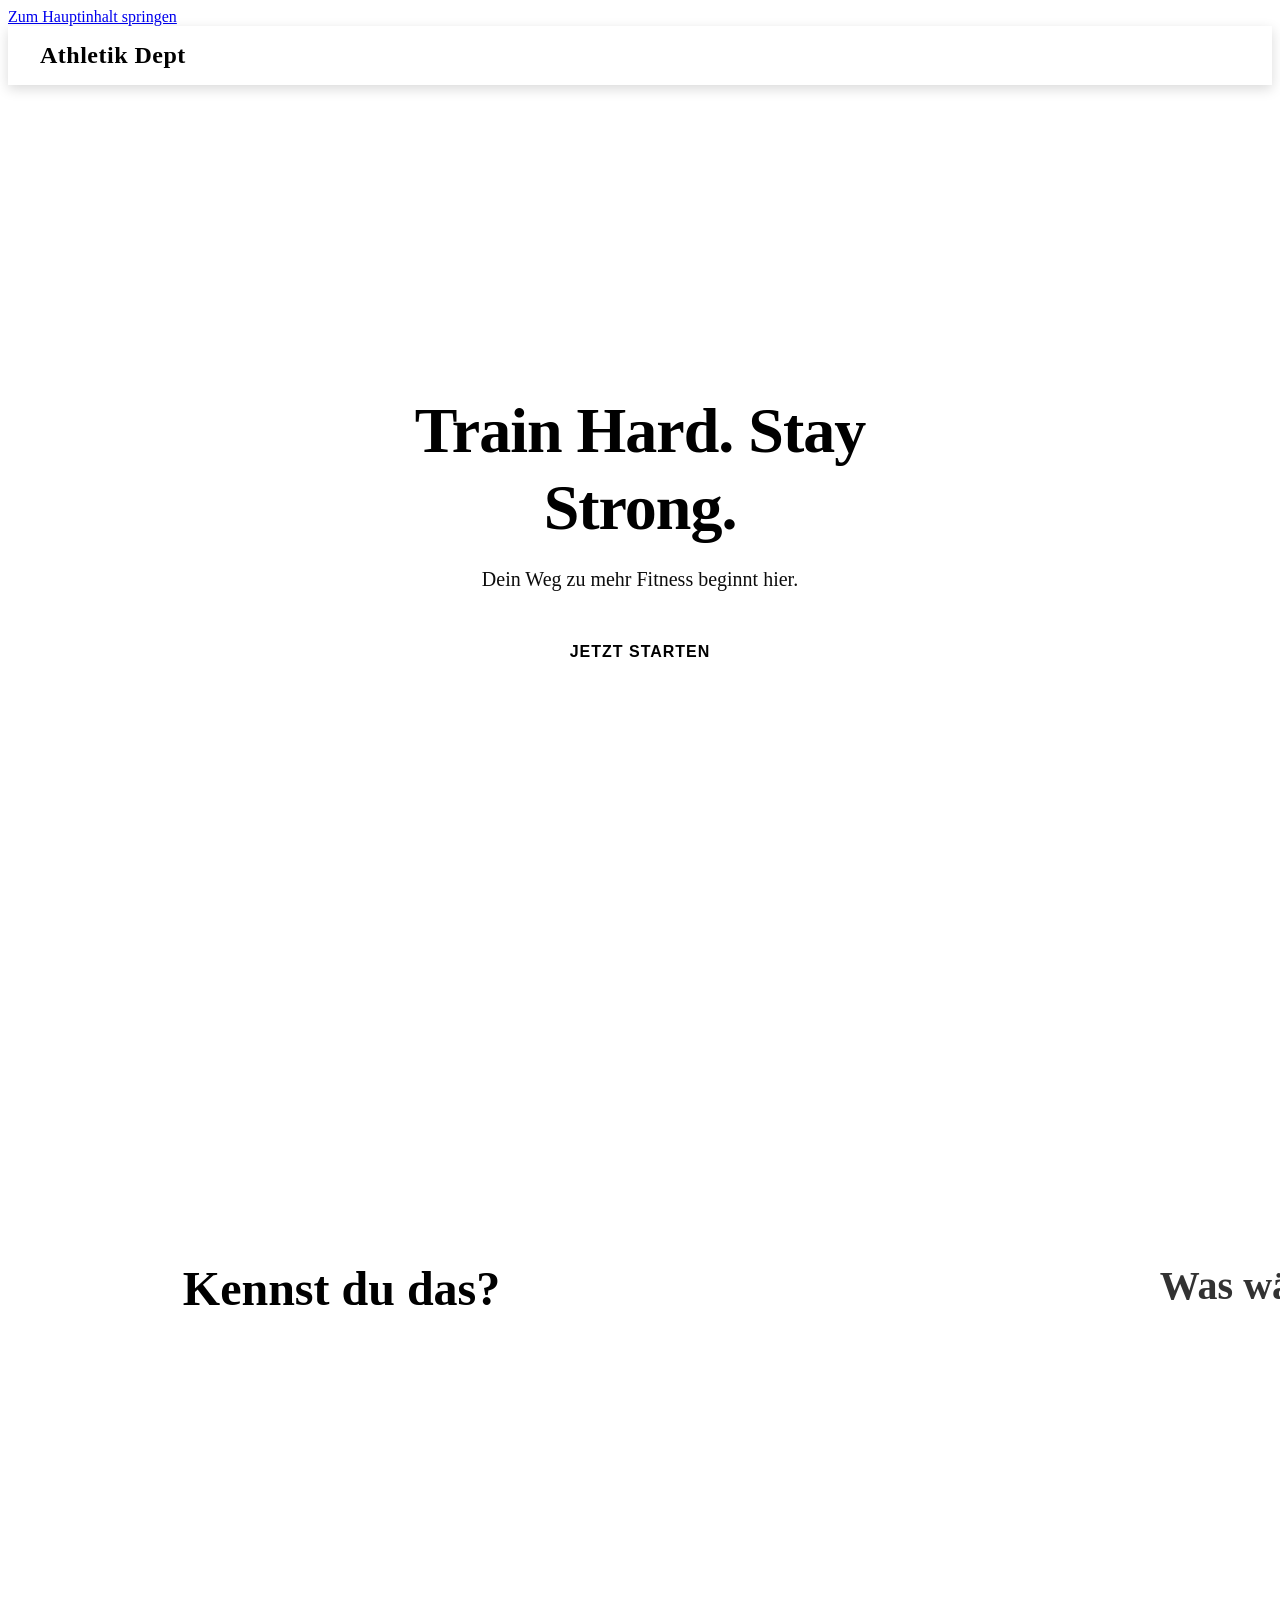
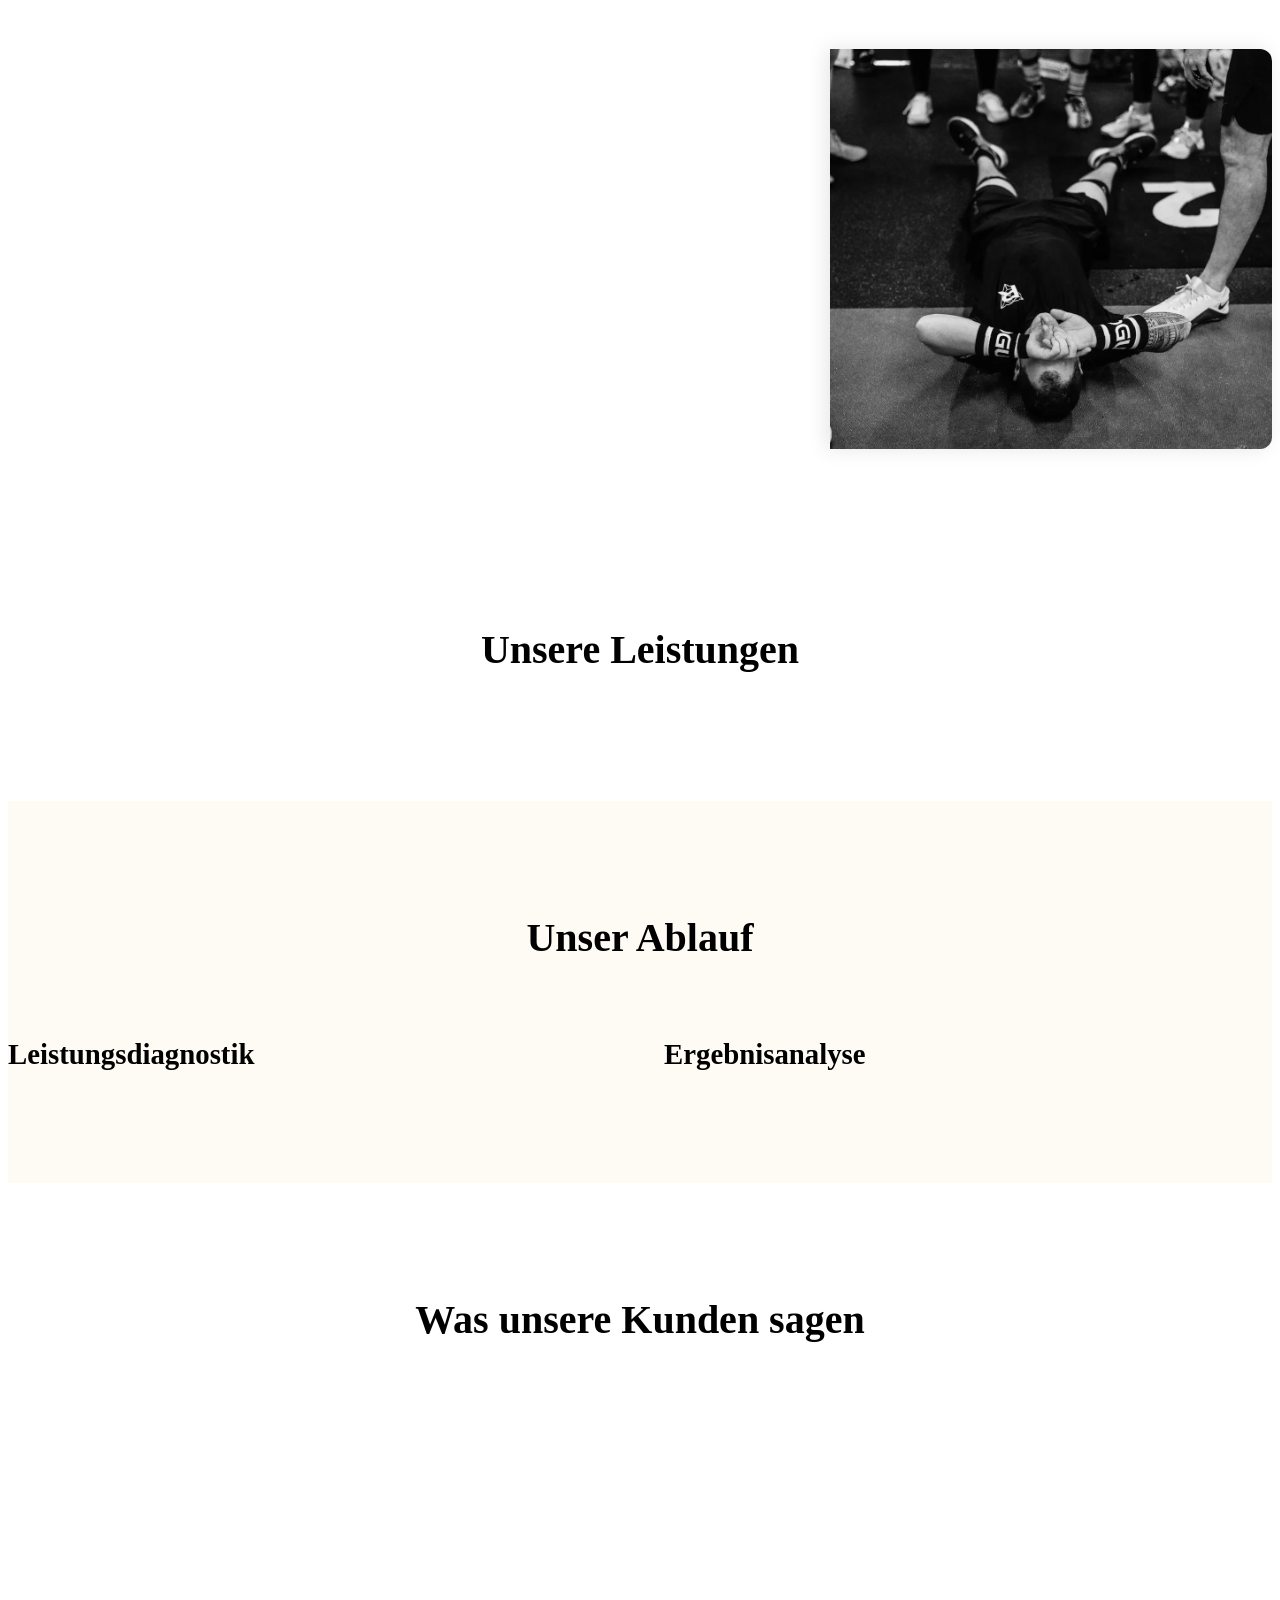
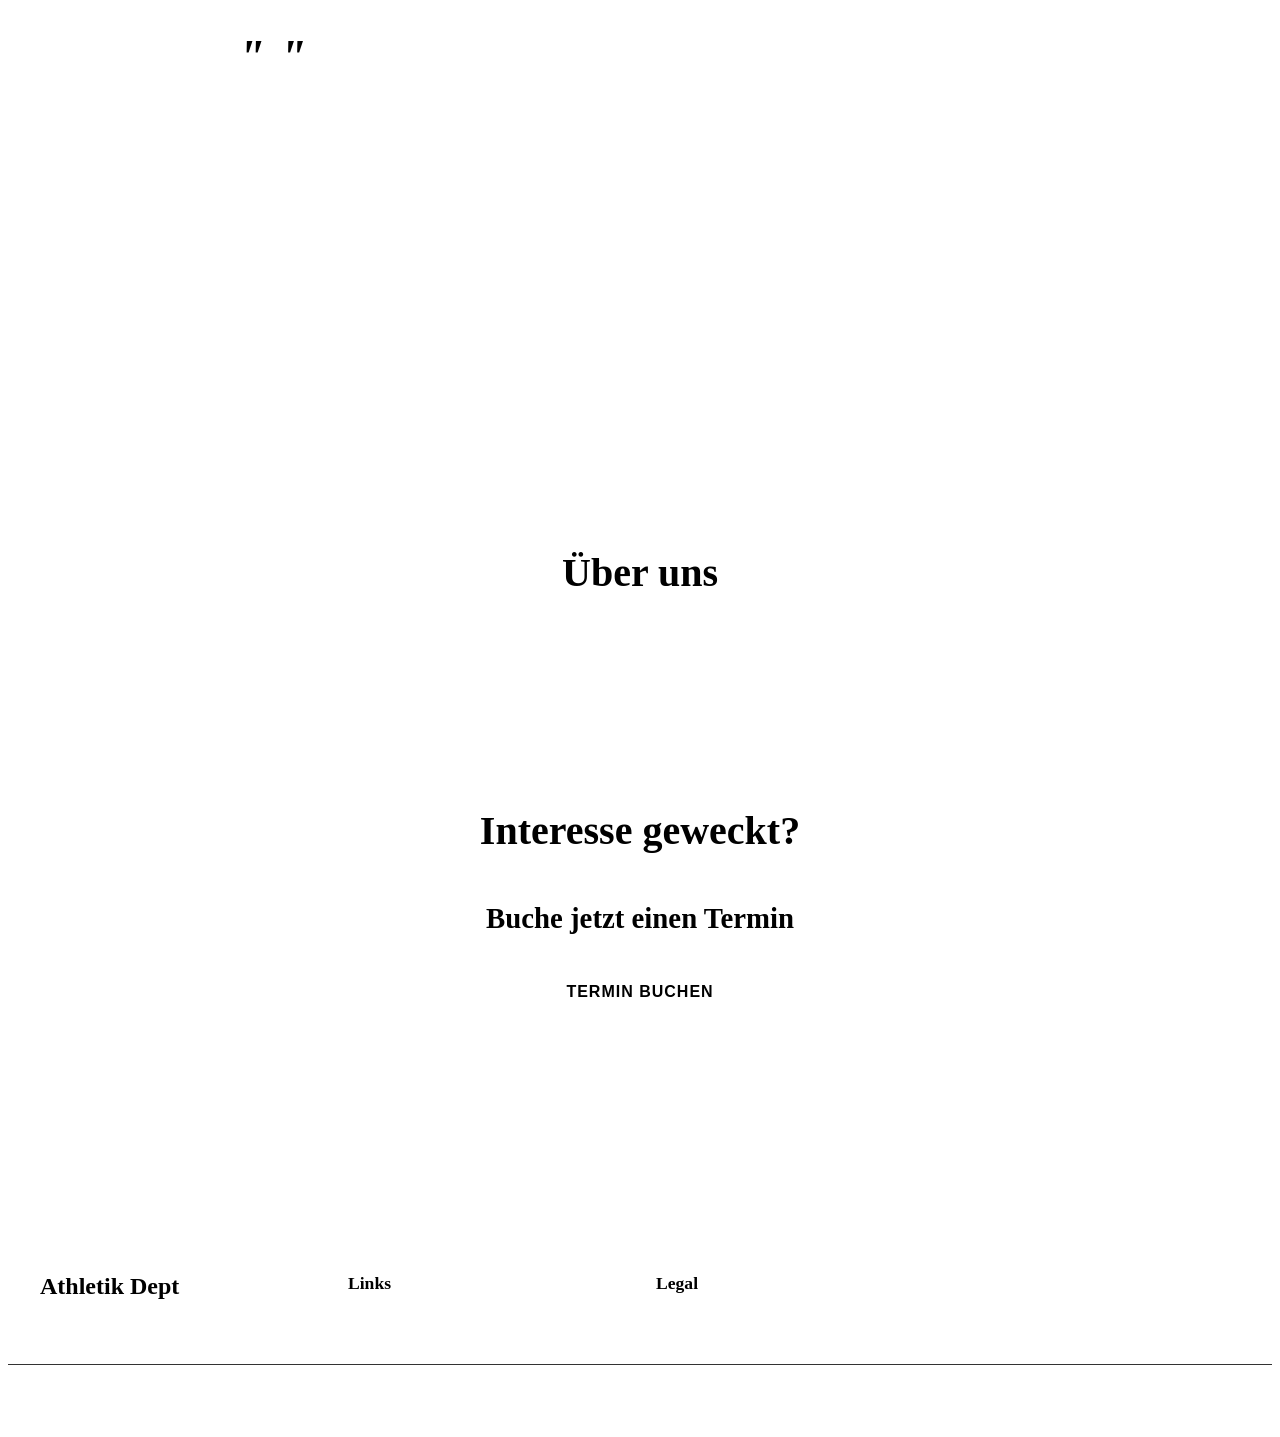
==== commit e6abe783: "Adjust styling & Add images" ====
--- a/index.html
+++ b/index.html
@@ -86,10 +86,13 @@
       <section class="approach-section">
         <div class="container">
           <div class="approach-content">
-            <p class="approach-intro" data-field="approach.intro"></p>
-            <p class="approach-cta" data-field="approach.cta"></p>
-            <p class="approach-description" data-field="approach.description"></p>
-            <p class="approach-closing" data-field="approach.closing"></p>
+            <div class="approach-text">
+              <p class="approach-intro" data-field="approach.intro"></p>
+              <p class="approach-cta" data-field="approach.cta"></p>
+              <p class="approach-description" data-field="approach.description"></p>
+              <p class="approach-closing" data-field="approach.closing"></p>
+            </div>
+            <div class="approach-image" role="img" aria-label="Athletiktraining Bild"></div>
           </div>
         </div>
       </section>
--- a/components/hero/hero.css
+++ b/components/hero/hero.css
@@ -57,12 +57,12 @@
     transition: all 0.3s ease;
     text-transform: uppercase;
     letter-spacing: 1px;
-    box-shadow: 0 8px 20px var(--color-primary-30);
+    box-shadow: 0 4px 10px var(--color-primary-30);
 
     &:hover {
       background-color: var(--color-primary-dark);
       transform: translateY(-3px);
-      box-shadow: 0 12px 28px var(--color-primary-30);
+      box-shadow: 0 6px 18px var(--color-primary-30);
     }
 
     &:active {
--- a/components/body/body.css
+++ b/components/body/body.css
@@ -78,28 +78,21 @@
   list-style: none;
   padding: 1rem;
   background: var(--color-light-50);
-  border-left: 4px solid var(--color-primary);
+
   color: var(--color-gray-900);
   box-shadow: 0 2px 8px var(--color-black-08);
   border-radius: 4px;
   transition: transform 0.3s ease;
 }
 
-.intro-card .problems-grid li::before {
-  content: "✓";
-  color: var(--color-primary);
-  font-weight: bold;
-  margin-right: 0.5rem;
-}
-
 .intro-card .problems-grid li:hover {
   transform: translateY(-3px);
 }
 
 .intro-card.active {
-  width: 60%;
+  width: 65%;
   z-index: 10;
-  margin-right: -10%;
+  margin-right: -15%;
 }
 
 .intro-card.active .intro-benefits-heading {
@@ -121,6 +114,7 @@
 
 .benefits-card .intro-benefits-heading {
   color: var(--color-light-50);
+  text-align: right;
 }
 
 .benefits-card .benefits-grid {
@@ -140,19 +134,14 @@
   transition: transform 0.3s ease;
 }
 
-.benefits-card .benefits-grid li::before {
-  content: "⚡";
-  margin-right: 0.5rem;
-}
-
 .benefits-card .benefits-grid li:hover {
   transform: translateY(-3px);
 }
 
 .benefits-card.active {
-  width: 60%;
+  width: 65%;
   z-index: 10;
-  margin-left: -10%;
+  margin-left: -15%;
 }
 
 .benefits-card.active .intro-benefits-heading {
@@ -174,9 +163,35 @@
 }
 
 .approach-section .approach-content {
-  text-align: center;
-  max-width: 800px;
-  margin: 0 auto;
+  text-align: left;
+  max-width: none;
+  margin: 0;
+  position: relative;
+  display: flex;
+  align-items: stretch;
+  min-height: 400px;
+  width: 100%;
+}
+
+.approach-section .approach-text {
+  flex: 4;
+  display: flex;
+  flex-direction: column;
+  gap: 1rem;
+  justify-content: center;
+  padding: 2rem;
+  max-width: 60%;
+}
+
+.approach-section .approach-image {
+  flex: 1;
+  background-image: url('../../assets/images/marvin-cors-obGBzomHstc-unsplash+(1)+(1).webp');
+  background-size: cover;
+  background-position: center;
+  background-repeat: no-repeat;
+  border-radius: 0 12px 12px 0;
+  box-shadow: -4px 0 20px rgba(0,0,0,0.1);
+  min-height: 400px;
 }
 
 .approach-section .approach-content p {
@@ -212,7 +227,6 @@
   padding: 2rem;
   box-shadow: 0 4px 12px var(--color-black-08);
   transition: all 0.3s ease;
-  border-top: 4px solid var(--color-primary);
 }
 
 .services-section .service-card h3 {
@@ -256,7 +270,8 @@
 
 .process-section {
   padding: 5rem 0;
-  background: var(--color-light-100);
+  /* background: var(--color-light-100); */
+  background: #fdfbf4;
 }
 
 .process-section .section-heading {
@@ -288,48 +303,55 @@
 .process-steps {
   display: grid;
   grid-template-columns: 1fr;
-  gap: 1.5rem;
+
+  /* background: #F0D8CC !important; */
+  gap: 0.5rem;
 }
 
 .process-step {
-  background: var(--color-light-50);
-  padding: 2rem;
-  border-left: 6px solid var(--color-primary);
-  border-top: 1px solid var(--color-gray-900);
-  border-bottom: 1px solid var(--color-gray-900);
+  /* background: var(--color-light-50); */
+  /* border-top: 2px solid white;
+  border-bottom: 2px solid white; */
+  background: white;
+  /* border-left: 3px solid var(--color-gray-700); */
   border-radius: 0;
   box-shadow: none;
   transition: all 0.3s ease;
-  display: flex;
-  gap: 1.5rem;
-  align-items: flex-start;
+  display: grid;
+  grid-template-columns: 50px 1fr;
+  align-items: center;
 }
 
 .process-step-number {
-  display: flex;
+  color: var(--color-dark-900);
+  border-right: 1px solid var(--color-dark-900);;
+  width: auto;
+  height: 60%;
+  display: flex;
+  flex-direction: row;
   align-items: center;
   justify-content: center;
-  background: transparent;
-  color: var(--color-gray-900);
-  width: auto;
-  height: auto;
   border-radius: 0;
   font-weight: 700;
   margin-bottom: 0;
   font-size: 1.5rem;
   min-width: 50px;
-  flex-shrink: 0;
+}
+
+.process-step-text {
+  padding: 10px 5px 5px 5px;
+  margin-left: 10px;
 }
 
 .process-step h4 {
-  margin: 0 0 0.5rem 0;
-  color: var(--color-gray-900);
+  margin: 5px 0;
+  color: var(--color-dark-700);
   font-size: 1.1rem;
 }
 
 .process-step p {
   margin: 0;
-  color: var(--color-gray-700);
+  color: var(--color-dark-700);
   line-height: 1.6;
   font-size: 0.95rem;
 }
@@ -428,6 +450,7 @@
   align-items: flex-start;
   text-align: left;
   min-width: 180px;
+  max-width: 280px;
 }
 
 .testimonials-section .author-button .author-name {
@@ -449,7 +472,6 @@
 
 .testimonials-section .author-button.active {
   background: var(--color-primary);
-  color: var(--color-dark-900);
 }
 
 .testimonials-section .author-button.active .author-name {
@@ -470,14 +492,13 @@
     transform: translateY(0);
   }
 }
-}
 
 /* ========================================
    TEAM SECTION
    ======================================== */
 
 .team-section {
-  padding: 5rem 0;
+  padding: 50px 0;
 }
 
 .team-section .team-approach {
@@ -501,6 +522,16 @@
   border-radius: 8px;
   text-align: center;
   transition: all 0.3s ease;
+}
+
+.team-section .team-member-image {
+  width: 120px;
+  height: 120px;
+  border-radius: 50%;
+  background-size: cover;
+  background-position: center;
+  margin: 0 auto 1.5rem auto;
+  box-shadow: 0 2px 6px var(--color-black-12);
 }
 
 .team-section .team-member h3 {
@@ -604,7 +635,13 @@
   }
 
   .intro-benefits-card:not(.active) {
-    display: none;
+    display: block;
+  }
+
+  .intro-card.active,
+  .benefits-card.active {
+    width: 100% !important;
+    margin: 0 !important;
   }
 
   .intro-benefits-heading,
@@ -670,4 +707,13 @@
   .cta-section .cta-subheading {
     font-size: 1.5rem;
   }
-}
+
+  .approach-section .approach-image {
+    display: none;
+  }
+
+  .approach-section .approach-content {
+    display: block;
+    text-align: center;
+  }
+}
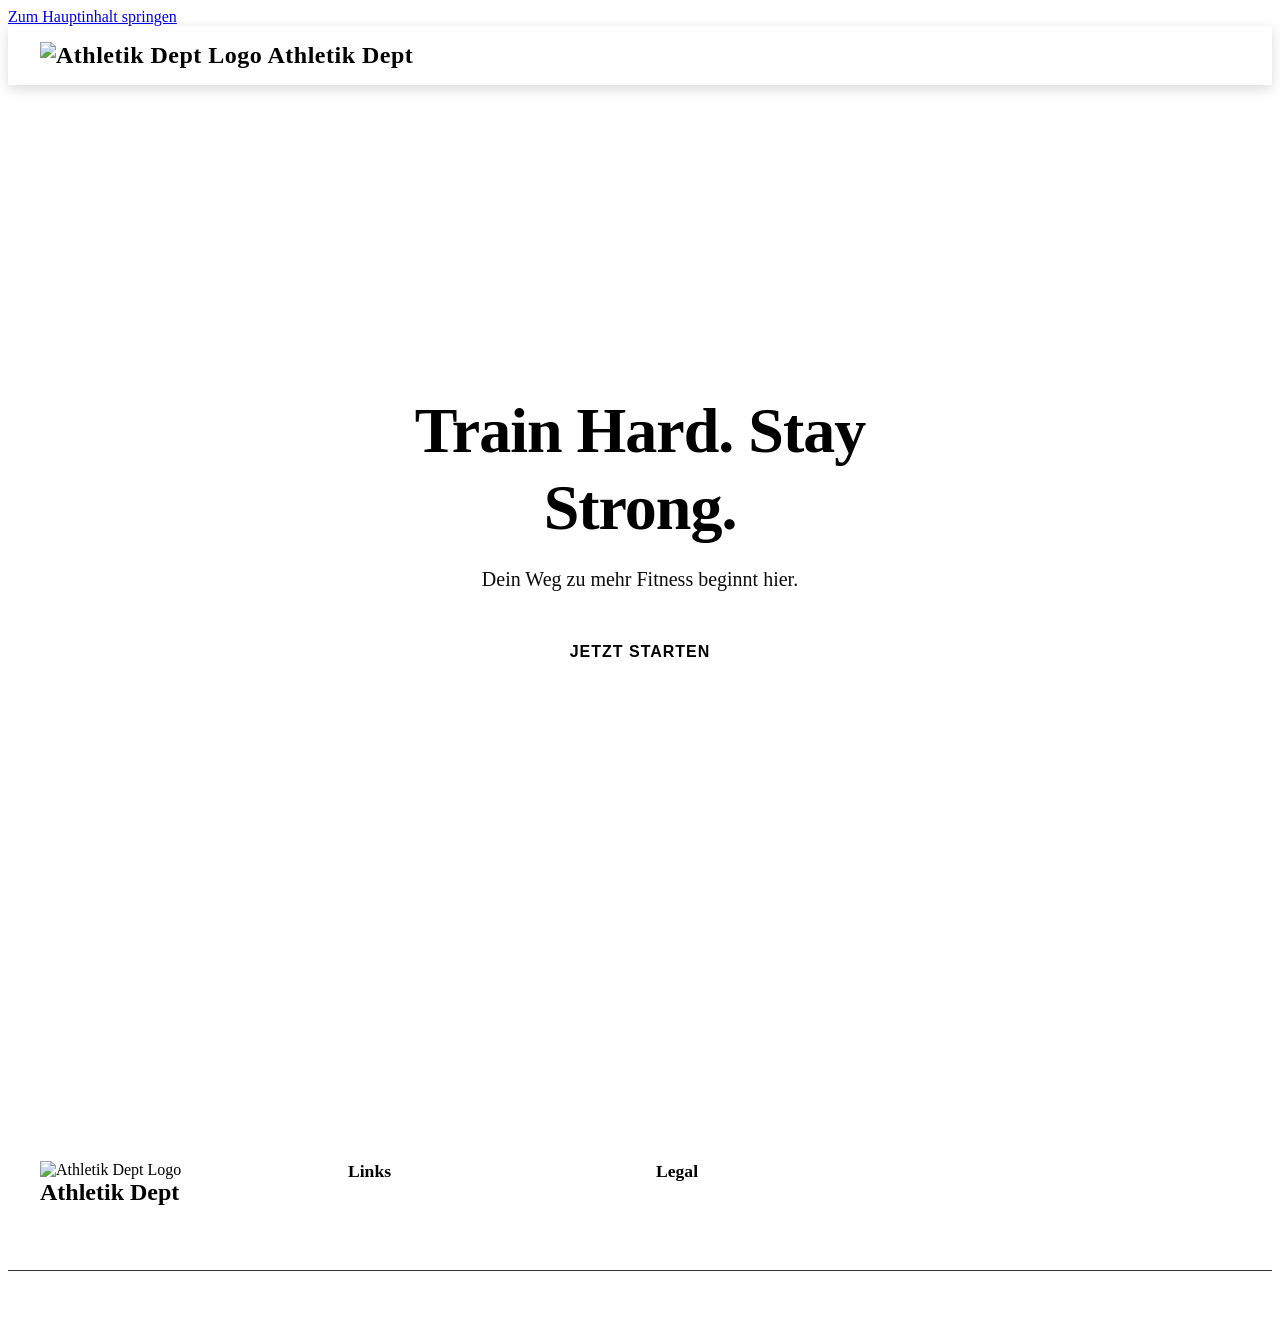
==== commit f77ef2c1: "Add cookies script" ====
--- a/index.html
+++ b/index.html
@@ -1,12 +1,12 @@
-<!DOCTYPE html>
+﻿<!DOCTYPE html>
 <html lang="de">
 <head>
   <meta charset="UTF-8">
   <meta name="viewport" content="width=device-width, initial-scale=1.0">
-  <meta name="description" content="Athletiktraining und Performance Coaching in Hannover - Individuelles Training für Sportler und Teams">
+  <meta name="description" content="Athletiktraining und Performance Coaching in Hannover - Individuelles Training fÃ¼r Sportler und Teams">
   <meta name="keywords" content="Athletiktraining, Performance Coaching, Fitness, Hannover, Leistungsdiagnostik">
-  <meta name="theme-color" content="#ff6b35">
-  <title>Athletik Dept - Athletiktraining & Performance Coaching</title>
+  <meta name="theme-color" content="#ff6b35">  <meta name="google-site-verification" content="8AQI_nvwChWPr2BJMGSurPgbK0MgMyJM4aN0St25uwM" />
+  <script id="usercentrics-cmp" src="https://web.cmp.usercentrics.eu/ui/loader.js" data-draft="true" data-settings-id="LPDQe-gG-DA4Z1" async></script>  <title>Athletiktraining Hannover | Performance Coaching â€“ Athletik Dept</title>
 
   <!-- Stylesheets -->
   <link rel="stylesheet" href="./global.css">
@@ -14,12 +14,13 @@
   <link rel="stylesheet" href="./components/hero/hero.css">
   <link rel="stylesheet" href="./components/body/body.css">
   <link rel="stylesheet" href="./components/footer/footer.css">
+  <link rel="stylesheet" href="https://cdnjs.cloudflare.com/ajax/libs/font-awesome/6.7.2/css/all.min.css" integrity="sha512-Evv84Mr4kqVGRNSgIGL/F/aIDqQb7xQ2vcrdIwxfjThSH8CSR7PBEakCr51Ck+w+/U6swU2Im1vVX0SVk9ABhg==" crossorigin="anonymous" referrerpolicy="no-referrer">
 
   <!-- Favicon -->
   <link rel="shortcut icon" href="./assets/images/favicon.ico" type="image/x-icon">
 </head>
 <body>
-  <!-- Skip Link für Accessibility -->
+  <!-- Skip Link fÃ¼r Accessibility -->
   <a href="#main" class="skip-to-main">Zum Hauptinhalt springen</a>
 
   <!-- ===================================
@@ -28,7 +29,10 @@
   <header class="header">
     <div class="header-container">
       <div class="header-logo">
-        <a href="#/" class="logo-link" data-field="nav.logo">Athletik Dept</a>
+        <a href="#/" class="logo-link">
+          <img src="./assets/images/logo+weiß.webp" alt="Athletik Dept Logo" class="logo-image">
+          <span class="logo-text" data-field="nav.logo">Athletik Dept</span>
+        </a>
       </div>
       <button class="header-menu-toggle" id="menuToggle" aria-label="Navigation toggle" aria-expanded="false">
         <span class="menu-icon"></span>
@@ -37,7 +41,7 @@
       </button>
       <nav class="header-nav" id="headerNav">
         <ul class="nav-list" data-field="nav.items">
-          <!-- Dynamisch gefüllt von JavaScript -->
+          <!-- Dynamisch gefÃ¼llt von JavaScript -->
         </ul>
       </nav>
     </div>
@@ -58,122 +62,7 @@
     </section>
 
     <!-- BODY / MAIN CONTENT -->
-    <main class="body">
-      <!-- Intro/Benefits Overlay Section -->
-      <section class="intro-benefits-overlay-section">
-        <!-- Intro Card (Kennst du das) -->
-        <div class="intro-benefits-card intro-card active" id="introCard">
-          <div class="intro-benefits-content">
-            <h2 class="intro-benefits-heading" data-field="intro.heading">Kennst du das?</h2>
-            <div class="problems-grid" data-field="intro.problems">
-              <!-- Dynamisch gefüllt -->
-            </div>
-          </div>
-        </div>
-
-        <!-- Benefits Card (Was wäre wenn) -->
-        <div class="intro-benefits-card benefits-card" id="benefitsCard">
-          <div class="intro-benefits-content">
-            <h2 class="intro-benefits-heading" data-field="benefits.heading">Was wäre wenn?</h2>
-            <div class="benefits-grid" data-field="benefits.items">
-              <!-- Dynamisch gefüllt -->
-            </div>
-          </div>
-        </div>
-      </section>
-
-      <!-- Approach Section -->
-      <section class="approach-section">
-        <div class="container">
-          <div class="approach-content">
-            <div class="approach-text">
-              <p class="approach-intro" data-field="approach.intro"></p>
-              <p class="approach-cta" data-field="approach.cta"></p>
-              <p class="approach-description" data-field="approach.description"></p>
-              <p class="approach-closing" data-field="approach.closing"></p>
-            </div>
-            <div class="approach-image" role="img" aria-label="Athletiktraining Bild"></div>
-          </div>
-        </div>
-      </section>
-
-      <!-- Services Section -->
-      <section id="services" class="services-section">
-        <div class="container">
-          <h2 class="section-heading" data-field="services.heading">Unsere Leistungen</h2>
-          <div class="services-grid" data-field="services.items">
-            <!-- Dynamisch gefüllt -->
-          </div>
-        </div>
-      </section>
-
-      <!-- Process Section -->
-      <section id="ablauf" class="process-section">
-        <div class="container">
-          <h2 class="section-heading" data-field="process.heading">Unser Ablauf</h2>
-          <p class="process-intro" data-field="process.intro"></p>
-          
-          <div class="process-stages-wrapper">
-            <div class="process-stage">
-              <h3>Leistungsdiagnostik</h3>
-              <div class="process-steps" data-field="process.diagnostics">
-                <!-- Dynamisch gefüllt -->
-              </div>
-            </div>
-
-            <div class="process-stage">
-              <h3>Ergebnisanalyse</h3>
-              <div class="process-steps" data-field="process.analysis">
-                <!-- Dynamisch gefüllt -->
-              </div>
-            </div>
-          </div>
-        </div>
-      </section>
-
-      <!-- Testimonials Section -->
-      <section class="testimonials-section">
-        <div class="container">
-          <h2 class="section-heading" data-field="testimonials.heading">Was unsere Kunden sagen</h2>
-          <p class="testimonials-intro" data-field="testimonials.intro"></p>
-          
-          <div class="testimonials-container">
-            <!-- Aktuelles Zitat (großes Display) -->
-            <div class="testimonials-display">
-              <p class="testimonial-quote-large" id="testimonialQuote">
-                <!-- Dynamisch gefüllt -->
-              </p>
-            </div>
-
-            <!-- Autorenliste (Buttons zum Wechseln) -->
-            <div class="testimonials-authors" id="testimonialsAuthors">
-              <!-- Dynamisch gefüllt -->
-            </div>
-          </div>
-        </div>
-      </section>
-
-      <!-- Team Section -->
-      <section id="team" class="team-section">
-        <div class="container">
-          <h2 class="section-heading" data-field="team.heading">Über uns</h2>
-          <p class="team-approach" data-field="team.approach"></p>
-          <div class="team-members" data-field="team.members">
-            <!-- Dynamisch gefüllt -->
-          </div>
-        </div>
-      </section>
-
-      <!-- CTA Section -->
-      <section id="kontakt" class="cta-section">
-        <div class="container">
-          <h2 class="cta-heading" data-field="cta.heading">Interesse geweckt?</h2>
-          <h3 class="cta-subheading" data-field="cta.subheading">Buche jetzt einen Termin</h3>
-          <p class="cta-description" data-field="cta.description"></p>
-          <button class="cta-button" data-field="cta.button">Termin buchen</button>
-        </div>
-      </section>
-    </main>
+    <div id="bodyComponent"></div>
   </div>
 
   <!-- ===================================
@@ -182,6 +71,9 @@
   <footer class="footer">
     <div class="footer-content">
       <div class="footer-section">
+        <div class="footer-brand">
+          <img src="./assets/images/logo+weiß.webp" alt="Athletik Dept Logo" class="footer-logo-image">
+        </div>
         <h3 class="footer-company" data-field="footer.companyName">Athletik Dept</h3>
         <p class="footer-description" data-field="footer.description"></p>
       </div>
@@ -189,14 +81,14 @@
       <div class="footer-section">
         <h4>Links</h4>
         <ul class="footer-links" data-field="footer.links.main">
-          <!-- Dynamisch gefüllt -->
+          <!-- Dynamisch gefÃ¼llt -->
         </ul>
       </div>
 
       <div class="footer-section">
         <h4>Legal</h4>
         <ul class="footer-links" data-field="footer.links.legal">
-          <!-- Dynamisch gefüllt -->
+          <!-- Dynamisch gefÃ¼llt -->
         </ul>
       </div>
 
@@ -221,3 +113,4 @@
   <script src="./main.js"></script>
 </body>
 </html>
+
--- a/components/header/header.css
+++ b/components/header/header.css
@@ -95,6 +95,63 @@
         border-bottom-color: var(--color-primary);
       }
     }
+
+    & .has-submenu {
+      position: relative;
+
+      & .submenu-trigger {
+        color: var(--color-light-50);
+        background: none;
+        border: none;
+        font-weight: 500;
+        font-size: 0.95rem;
+        cursor: pointer;
+
+        border-bottom: 2px solid transparent;
+      }
+
+      & .submenu-trigger:hover {
+        color: var(--color-primary);
+        border-bottom-color: var(--color-primary);
+      }
+
+      & .submenu-list {
+        position: absolute;
+        top: calc(100% + 0.35rem);
+        left: 0;
+        list-style: none;
+        margin: 0;
+        padding: 0.5rem;
+        min-width: 210px;
+        background: var(--color-dark-900);
+        border: 1px solid var(--color-dark-700);
+        border-radius: 8px;
+        box-shadow: 0 8px 16px var(--color-black-20);
+        opacity: 0;
+        visibility: hidden;
+        transform: translateY(6px);
+        transition: opacity 0.2s ease, transform 0.2s ease, visibility 0.2s ease;
+        z-index: 1001;
+
+        & a {
+          display: block;
+          padding: 0.6rem 0.8rem;
+          border-bottom: none;
+          border-radius: 6px;
+        }
+
+        & a:hover {
+          background: var(--color-primary-20);
+          border-bottom: none;
+        }
+      }
+    }
+
+    & .has-submenu.submenu-open .submenu-list {
+      opacity: 1;
+      visibility: visible;
+      transform: translateY(0);
+    }
   }
 }
 
@@ -129,6 +186,37 @@
         padding: 1rem 0;
         border-bottom: none;
       }
+
+      & .has-submenu {
+        & .submenu-trigger {
+          width: 100%;
+          text-align: left;
+          padding: 1rem 0;
+          border-bottom: none;
+        }
+
+        & .submenu-list {
+          position: static;
+          opacity: 1;
+          visibility: visible;
+          transform: none;
+          min-width: auto;
+          background: transparent;
+          border: none;
+          box-shadow: none;
+          padding: 0 0 0.8rem 0.9rem;
+          display: none;
+
+          & a {
+            padding: 0.6rem 0;
+            color: var(--color-light-100);
+          }
+        }
+      }
+
+      & .has-submenu.submenu-open .submenu-list {
+        display: block;
+      }
     }
   }
 }
--- a/components/body/body.css
+++ b/components/body/body.css
@@ -11,10 +11,11 @@
 .section-heading,
 .cta-heading {
   font-size: 2.5rem;
-  font-weight: 700;
+  font-weight: 800;
   text-align: center;
   margin-bottom: 3rem;
   color: var(--color-gray-900);
+  letter-spacing: 0.03em;
 }
 
 /* ========================================
@@ -26,8 +27,8 @@
   display: flex;
   position: relative;
   overflow: visible;
-  min-height: 600px;
-  background: linear-gradient(135deg, var(--color-light-100) 0%, var(--color-dark-900) 100%);
+  height: 600px;
+  background: linear-gradient(125deg, var(--color-light-100) 0%, var(--color-dark-900) 100%);
 }
 
 .intro-benefits-card {
@@ -41,6 +42,39 @@
   z-index: 1;
   overflow: hidden;
   flex-shrink: 0;
+  height: 100%;
+}
+
+.intro-card-toggle {
+  position: absolute;
+  top: 50%;
+  transform: translateY(-50%);
+  display: flex;
+  align-items: center;
+  justify-content: center;
+  width: 3rem;
+  height: 3rem;
+  border: 0;
+  border-radius: 999px;
+  font-size: 1.4rem;
+  font-weight: 800;
+  line-height: 1;
+  letter-spacing: -0.08em;
+  cursor: pointer;
+  box-shadow: 0 10px 24px var(--color-black-15);
+  transition: transform 0.25s ease, box-shadow 0.25s ease, background-color 0.25s ease, color 0.25s ease;
+  z-index: 2;
+}
+
+.intro-card-toggle:hover,
+.intro-card-toggle:focus-visible {
+  transform: translateY(-50%) scale(1.08);
+  box-shadow: 0 14px 28px var(--color-black-20);
+}
+
+.intro-card-toggle:focus-visible {
+  outline: 2px solid var(--color-primary);
+  outline-offset: 3px;
 }
 
 .intro-benefits-content {
@@ -63,6 +97,12 @@
   transition: width 0.7s cubic-bezier(0.34, 1.56, 0.64, 1), margin-right 0.7s cubic-bezier(0.34, 1.56, 0.64, 1);
 }
 
+.intro-card-toggle-right {
+  right: 1.5rem;
+  background: var(--color-dark-900);
+  color: var(--color-light-50);
+}
+
 .intro-card .intro-benefits-heading {
   color: var(--color-gray-900);
 }
@@ -80,8 +120,9 @@
   background: var(--color-light-50);
 
   color: var(--color-gray-900);
-  box-shadow: 0 2px 8px var(--color-black-08);
-  border-radius: 4px;
+  box-shadow: 0 5px 12px var(--color-black-12);
+  border-radius: 2px;
+
   transition: transform 0.3s ease;
 }
 
@@ -110,6 +151,12 @@
   color: var(--color-light-50);
   width: 50%;
   transition: width 0.7s cubic-bezier(0.34, 1.56, 0.64, 1), margin-left 0.7s cubic-bezier(0.34, 1.56, 0.64, 1);
+}
+
+.intro-card-toggle-left {
+  left: 1.5rem;
+  background: var(--color-light-50);
+  color: var(--color-dark-900);
 }
 
 .benefits-card .intro-benefits-heading {
@@ -127,10 +174,10 @@
 .benefits-card .benefits-grid li {
   list-style: none;
   padding: 1rem;
-  background: var(--color-primary-10);
-  border: 1px solid var(--color-primary);
-  color: var(--color-light-50);
-  border-radius: 4px;
+  background: rgba(255, 255, 255, 0.06);
+  border: 1px solid var(--color-primary-30);
+  color: var(--color-light-50);
+  border-radius: 2px;
   transition: transform 0.3s ease;
 }
 
@@ -213,6 +260,7 @@
 
 .services-section {
   padding: 5rem 0;
+  scroll-margin-top: 6.5rem;
 }
 
 .services-section .services-grid {
@@ -223,9 +271,9 @@
 
 .services-section .service-card {
   background: var(--color-light-50);
-  border-radius: 8px;
+  border-radius: 2px;
   padding: 2rem;
-  box-shadow: 0 4px 12px var(--color-black-08);
+  box-shadow: 0 8px 18px var(--color-black-08);
   transition: all 0.3s ease;
 }
 
@@ -233,13 +281,16 @@
   font-size: 1.5rem;
   margin: 0 0 0.5rem 0;
   color: var(--color-gray-900);
+  letter-spacing: 0.03em;
 }
 
 .services-section .service-card .subtitle {
   color: var(--color-primary);
-  font-weight: 600;
+  font-weight: 700;
   margin-bottom: 1rem;
   font-size: 0.9rem;
+  text-transform: uppercase;
+  letter-spacing: 0.04em;
 }
 
 .services-section .service-card p {
@@ -251,8 +302,10 @@
 .services-section .service-card a {
   color: var(--color-primary);
   text-decoration: none;
-  font-weight: 600;
+  font-weight: 700;
   transition: color 0.3s ease;
+  text-transform: uppercase;
+  letter-spacing: 0.03em;
 }
 
 .services-section .service-card a:hover {
@@ -260,8 +313,9 @@
 }
 
 .services-section .service-card:hover {
-  transform: translateY(-10px);
-  box-shadow: 0 12px 24px var(--color-black-15);
+  transform: translateY(-8px);
+  border-color: var(--color-primary-30);
+  box-shadow: 0 14px 28px var(--color-black-15);
 }
 
 /* ========================================
@@ -270,8 +324,9 @@
 
 .process-section {
   padding: 5rem 0;
+  scroll-margin-top: 6.5rem;
   /* background: var(--color-light-100); */
-  background: #fdfbf4;
+  background: var(--color-light-100);
 }
 
 .process-section .section-heading {
@@ -291,6 +346,12 @@
   display: grid;
   grid-template-columns: 1fr 1fr;
   gap: 3rem;
+  align-items: start;
+}
+
+.process-stage {
+  display: flex;
+  flex-direction: column;
 }
 
 .process-stage h3 {
@@ -320,6 +381,7 @@
   display: grid;
   grid-template-columns: 50px 1fr;
   align-items: center;
+  min-height: 100%;
 }
 
 .process-step-number {
@@ -394,7 +456,7 @@
 .testimonials-section .testimonials-display {
   background: var(--color-primary-10);
   border: 2px solid var(--color-primary);
-  border-radius: 12px;
+  border-radius: 6px;
   padding: 3rem;
   min-height: 450px;
   display: flex;
@@ -408,6 +470,7 @@
   font-style: italic;
   line-height: 1.8;
   color: var(--color-light-50);
+  cursor: pointer;
 }
 
 .testimonials-section .testimonial-quote-large::before {
@@ -440,7 +503,7 @@
   background: transparent;
   border: 2px solid var(--color-primary);
   color: var(--color-light-50);
-  border-radius: 6px;
+  border-radius: 3px;
   cursor: pointer;
   transition: all 0.3s ease;
   font-size: 0.9rem;
@@ -499,6 +562,7 @@
 
 .team-section {
   padding: 50px 0;
+  scroll-margin-top: 6.5rem;
 }
 
 .team-section .team-approach {
@@ -525,13 +589,16 @@
 }
 
 .team-section .team-member-image {
-  width: 120px;
-  height: 120px;
+  width: 144px;
+  height: 144px;
   border-radius: 50%;
-  background-size: cover;
+  background-size: contain;
   background-position: center;
+  background-repeat: no-repeat;
+  background-color: var(--color-light-50);
+  border: 4px solid var(--color-light-50);
   margin: 0 auto 1.5rem auto;
-  box-shadow: 0 2px 6px var(--color-black-12);
+  box-shadow: 0 8px 18px var(--color-black-12);
 }
 
 .team-section .team-member h3 {
@@ -565,12 +632,22 @@
   transform: translateY(-5px);
 }
 
+/* Team Member Images */
+.team-section .team-member:nth-child(1) .team-member-image {
+  background-image: url('../../assets/images/noah.png');
+}
+
+.team-section .team-member:nth-child(2) .team-member-image {
+  background-image: url('../../assets/images/tony.png');
+}
+
 /* ========================================
    CTA SECTION
    ======================================== */
 
 .cta-section {
   padding: 5rem 0;
+  scroll-margin-top: 6.5rem;
   background: linear-gradient(135deg, var(--color-primary) 0%, var(--color-primary-light) 100%);
   color: var(--color-light-50);
   text-align: center;
@@ -600,7 +677,7 @@
   padding: 1rem 2.5rem;
   font-size: 1rem;
   font-weight: 700;
-  border-radius: 50px;
+  border-radius: 3px;
   cursor: pointer;
   transition: all 0.3s ease;
   text-transform: uppercase;
@@ -625,7 +702,14 @@
 @media (max-width: 768px) {
   .intro-benefits-overlay-section {
     flex-direction: column;
+    height: auto;
     min-height: auto;
+  }
+
+  .intro-card-toggle {
+    width: 2.5rem;
+    height: 2.5rem;
+    font-size: 1.1rem;
   }
 
   .intro-benefits-card {
@@ -636,6 +720,10 @@
 
   .intro-benefits-card:not(.active) {
     display: block;
+  }
+
+  .benefits-card .intro-card-toggle {
+    display: none;
   }
 
   .intro-card.active,
@@ -716,4 +804,20 @@
     display: block;
     text-align: center;
   }
-}
+
+  .approach-section .container {
+    max-width: 100%;
+    padding-left: 0;
+    padding-right: 0;
+  }
+
+  .approach-section .approach-text {
+    max-width: 100%;
+    width: 100%;
+    padding: 1.5rem 1rem;
+  }
+
+  .approach-section .approach-intro {
+    width: 100%;
+  }
+}
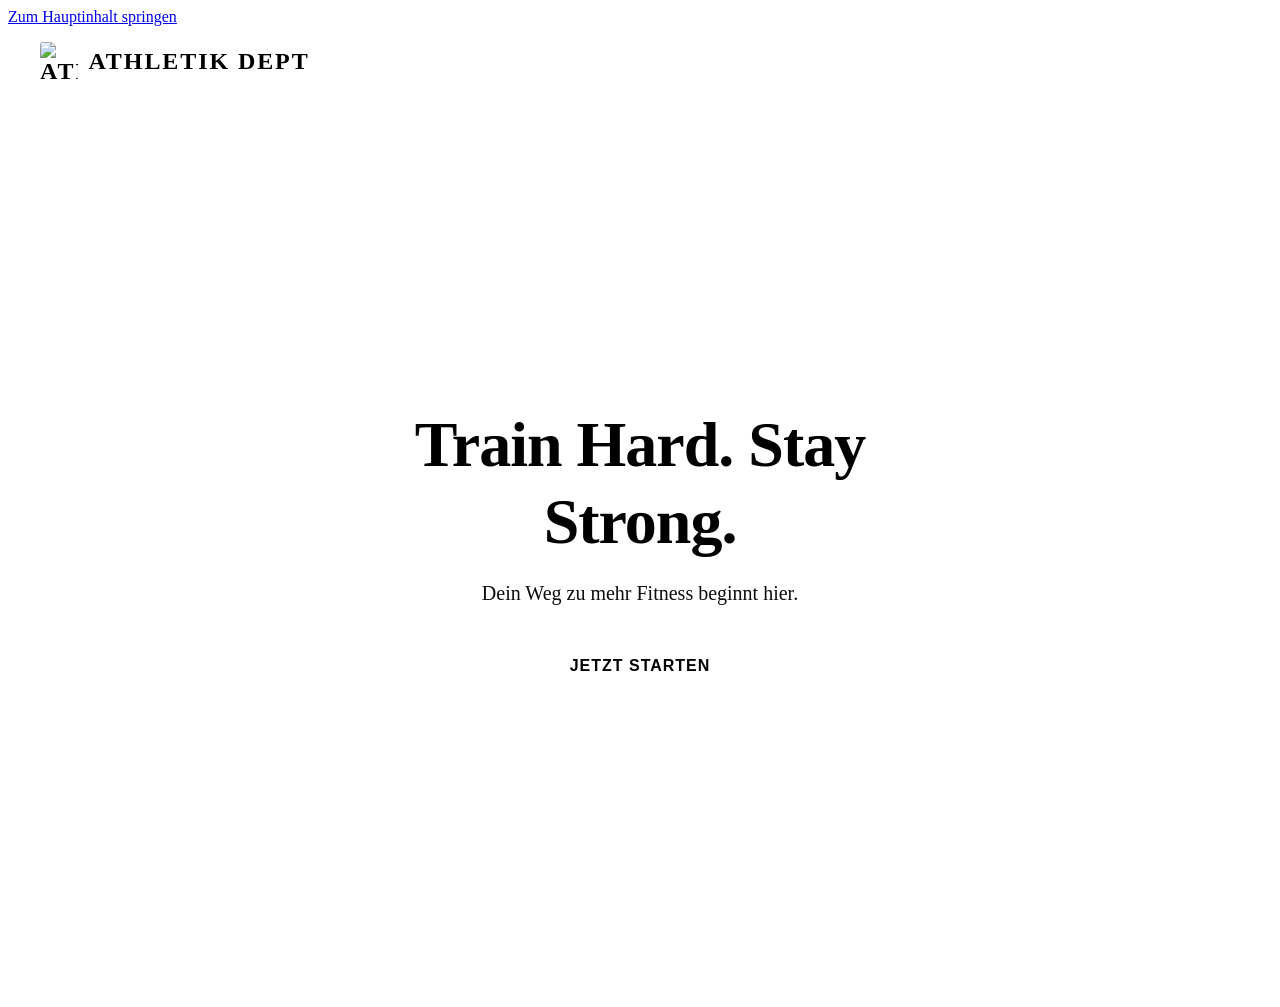
==== commit 3f375df0: "Add contact form & Refactor footer to be reusable" ====
--- a/index.html
+++ b/index.html
@@ -66,42 +66,9 @@
   </div>
 
   <!-- ===================================
-       FOOTER
+       FOOTER COMPONENT
        =================================== -->
-  <footer class="footer">
-    <div class="footer-content">
-      <div class="footer-section">
-        <div class="footer-brand">
-          <img src="./assets/images/logo+weiß.webp" alt="Athletik Dept Logo" class="footer-logo-image">
-        </div>
-        <h3 class="footer-company" data-field="footer.companyName">Athletik Dept</h3>
-        <p class="footer-description" data-field="footer.description"></p>
-      </div>
-
-      <div class="footer-section">
-        <h4>Links</h4>
-        <ul class="footer-links" data-field="footer.links.main">
-          <!-- Dynamisch gefÃ¼llt -->
-        </ul>
-      </div>
-
-      <div class="footer-section">
-        <h4>Legal</h4>
-        <ul class="footer-links" data-field="footer.links.legal">
-          <!-- Dynamisch gefÃ¼llt -->
-        </ul>
-      </div>
-
-      <div class="footer-section">
-        <h4 data-field="footer.contact.social"></h4>
-        <p class="footer-contact" data-field="footer.contact.city"></p>
-      </div>
-    </div>
-
-    <div class="footer-bottom">
-      <p class="footer-copyright" data-field="footer.copyright"></p>
-    </div>
-  </footer>
+  <div id="footerComponent"></div>
 
   <!-- ===================================
        SCRIPTS
--- a/components/header/header.css
+++ b/components/header/header.css
@@ -1,9 +1,10 @@
 .header {
   position: sticky;
   top: 0;
-  background: linear-gradient(135deg, var(--color-dark-900) 0%, var(--color-dark-800) 100%);
+  background: var(--color-dark-900);
   color: var(--color-light-50);
-  box-shadow: 0 4px 12px rgba(0, 0, 0, 0.15);
+  border-bottom: none;
+  box-shadow: 0 8px 22px var(--color-black-30);
   z-index: 1000;
 
   & .header-container {
@@ -13,22 +14,66 @@
     display: flex;
     justify-content: space-between;
     align-items: center;
+    position: relative;
+  }
+
+  & .header-actions {
+    position: absolute;
+    left: 50%;
+    transform: translateX(-50%);
+    display: flex;
+    align-items: center;
+    justify-content: center;
+  }
+
+  & .header-cta-button {
+    background-color: var(--color-primary);
+    color: var(--color-light-50);
+    text-decoration: none;
+    padding: 0.85rem 1.5rem;
+    border-radius: 3px;
+    font-weight: 700;
+    letter-spacing: 0.08em;
+    text-transform: uppercase;
+    transition: background-color 0.3s ease, transform 0.3s ease;
+  }
+
+  & .header-cta-button:hover,
+  & .header-cta-button:focus-visible {
+    background-color: var(--color-primary-dark);
+    transform: translateY(-1px);
   }
 
   & .header-logo {
     flex-shrink: 0;
 
     & .logo-link {
+      display: inline-flex;
+      align-items: center;
+      gap: 0.65rem;
       font-size: 1.5rem;
-      font-weight: 700;
+      font-weight: 800;
       color: var(--color-light-50);
       text-decoration: none;
-      letter-spacing: 0.5px;
+      letter-spacing: 0.08em;
+      text-transform: uppercase;
       transition: color 0.3s ease;
 
       &:hover {
         color: var(--color-primary);
       }
+    }
+
+    & .logo-image {
+      width: 38px;
+      height: 38px;
+      object-fit: contain;
+      border-radius: 3px;
+      box-shadow: 0 4px 10px var(--color-black-20);
+    }
+
+    & .logo-text {
+      line-height: 1;
     }
   }
 
@@ -84,15 +129,16 @@
     & a {
       color: var(--color-light-50);
       text-decoration: none;
-      font-weight: 500;
+      font-weight: 700;
       font-size: 0.95rem;
       transition: color 0.3s ease;
-      padding: 0.5rem 0;
-      border-bottom: 2px solid transparent;
+      padding: 0.45rem 0;
+      border-bottom: none;
+      text-transform: uppercase;
+      letter-spacing: 0.04em;
 
       &:hover {
         color: var(--color-primary);
-        border-bottom-color: var(--color-primary);
       }
     }
 
@@ -103,16 +149,17 @@
         color: var(--color-light-50);
         background: none;
         border: none;
-        font-weight: 500;
+        font-weight: 700;
         font-size: 0.95rem;
         cursor: pointer;
 
-        border-bottom: 2px solid transparent;
+        border-bottom: none;
+        text-transform: uppercase;
+        letter-spacing: 0.04em;
       }
 
       & .submenu-trigger:hover {
         color: var(--color-primary);
-        border-bottom-color: var(--color-primary);
       }
 
       & .submenu-list {
@@ -124,8 +171,8 @@
         padding: 0.5rem;
         min-width: 210px;
         background: var(--color-dark-900);
-        border: 1px solid var(--color-dark-700);
-        border-radius: 8px;
+        border: none;
+        border-radius: 2px;
         box-shadow: 0 8px 16px var(--color-black-20);
         opacity: 0;
         visibility: hidden;
@@ -137,7 +184,7 @@
           display: block;
           padding: 0.6rem 0.8rem;
           border-bottom: none;
-          border-radius: 6px;
+          border-radius: 2px;
         }
 
         & a:hover {
@@ -157,6 +204,18 @@
 
 @media (max-width: 768px) {
   .header {
+    & .header-logo {
+      & .logo-image {
+        width: 34px;
+        height: 34px;
+      }
+
+      & .logo-link {
+        gap: 0.5rem;
+        font-size: 1.25rem;
+      }
+    }
+
     & .header-menu-toggle {
       display: flex;
     }
@@ -172,25 +231,36 @@
       transition: max-height 0.3s ease;
     }
 
+    & .header-actions {
+      display: none;
+    }
+
     & .nav-list {
       flex-direction: column;
       gap: 0;
       padding: 1rem 1.5rem;
+      align-items: flex-end;
+      text-align: right;
 
       & li {
-        border-bottom: 1px solid var(--color-dark-700);
+        border-bottom: none;
+        width: auto;
+        align-self: flex-end;
+        margin-left: auto;
       }
 
       & a {
-        display: block;
+        display: inline-block;
+        width: auto;
         padding: 1rem 0;
         border-bottom: none;
+        text-align: right;
       }
 
       & .has-submenu {
         & .submenu-trigger {
-          width: 100%;
-          text-align: left;
+          width: auto;
+          text-align: right;
           padding: 1rem 0;
           border-bottom: none;
         }
@@ -220,3 +290,20 @@
     }
   }
 }
+
+@media (max-width: 768px) {
+  .header .nav-list {
+    width: 100%;
+    align-items: flex-end;
+  }
+
+  .header .nav-list li {
+    align-self: flex-end;
+    margin-left: auto;
+  }
+
+  .header .nav-list a,
+  .header .nav-list .submenu-trigger {
+    text-align: right;
+  }
+}
--- a/components/body/body.css
+++ b/components/body/body.css
@@ -27,7 +27,7 @@
   display: flex;
   position: relative;
   overflow: visible;
-  height: 600px;
+  height: 665px;
   background: linear-gradient(125deg, var(--color-light-100) 0%, var(--color-dark-900) 100%);
 }
 
@@ -648,24 +648,42 @@
 .cta-section {
   padding: 5rem 0;
   scroll-margin-top: 6.5rem;
-  background: linear-gradient(135deg, var(--color-primary) 0%, var(--color-primary-light) 100%);
-  color: var(--color-light-50);
-  text-align: center;
+  background-color: #F3F3F3;
+  color: var(--color-gray-900);
+  text-align: left;
+}
+
+.cta-grid {
+  display: grid;
+  grid-template-columns: minmax(320px, 1fr) minmax(420px, 1.2fr);
+  gap: 2.5rem;
+  align-items: center;
+}
+
+.cta-section .cta-copy {
+  max-width: 540px;
+  text-align: left;
+}
+
+.cta-section .cta-heading,
+.cta-section .cta-subheading,
+.cta-section .cta-description {
+  color: var(--color-gray-900);
+  text-align: left;
 }
 
 .cta-section .cta-heading {
-  color: var(--color-light-50);
+  margin-bottom: 1rem;
 }
 
 .cta-section .cta-subheading {
-  font-size: 1.8rem;
-  margin-bottom: 1rem;
-  color: var(--color-light-50);
+  font-size: 2rem;
+  margin-bottom: 1.25rem;
+  color: var(--color-primary)
 }
 
 .cta-section .cta-description {
-  max-width: 600px;
-  margin: 0 auto 2rem;
+  margin: 0 0 2rem;
   font-size: 1.1rem;
   line-height: 1.8;
 }
@@ -695,11 +713,60 @@
   transform: translateY(-1px);
 }
 
-/* ========================================
-   RESPONSIVE
-   ======================================== */
+  .cta-section .cta-form-card {
+    width: 100%;
+    background: var(--color-light-50);
+    border-radius: 0.75rem;
+    box-shadow: 0 20px 50px rgba(0, 0, 0, 0.08);
+    overflow: visible;
+  }
+
+  .cta-section .cta-form-frame {
+    position: relative;
+    width: 100%;
+    min-height: auto;
+    overflow: visible;
+    background: var(--color-light-50);
+  }
+
+  .cta-section .cta-form-iframe {
+    width: 100%;
+    min-height: 850px;
+    height: auto;
+    border: 0;
+    display: block;
+  }
 
 @media (max-width: 768px) {
+  .cta-grid {
+    grid-template-columns: 1fr;
+    justify-items: center;
+  }
+
+  .cta-section .cta-copy {
+    text-align: center;
+  }
+
+  .cta-section .cta-form-card {
+    border-radius: 1.5rem;
+  }
+
+  .cta-section .cta-form-frame {
+    min-height: auto;
+  }
+
+  .cta-section .cta-form-iframe {
+    min-height: 900px;
+    height: auto;
+    max-height: none;
+    overflow: visible;
+  }
+
+  .cta-section .cta-button {
+    width: 100%;
+    max-width: 100%;
+  }
+
   .intro-benefits-overlay-section {
     flex-direction: column;
     height: auto;
@@ -722,6 +789,7 @@
     display: block;
   }
 
+  .intro-card .intro-card-toggle,
   .benefits-card .intro-card-toggle {
     display: none;
   }
--- a/components/footer/footer.css
+++ b/components/footer/footer.css
@@ -1,3 +1,5 @@
+@import "../contact/contact.css";
+
 .footer {
   background: var(--color-dark-900);
   color: var(--color-light-50);
@@ -9,62 +11,79 @@
     margin: 0 auto;
     padding: 3rem 1.5rem;
     display: grid;
-    grid-template-columns: repeat(auto-fit, minmax(250px, 1fr));
+    grid-template-columns: minmax(280px, 1fr) minmax(240px, 1fr) minmax(400px, 1.4fr);
     gap: 2rem;
+    align-items: start;
   }
 
-  & .footer-section {
-    & h3 {
-      font-size: 1.5rem;
-      margin: 0 0 1rem 0;
-      color: var(--color-primary);
-    }
+  & .footer-brand-section,
+  & .footer-legal-section,
+  & .footer-contact-column {
+    display: grid;
+    gap: 1.25rem;
+  }
 
-    & h4 {
-      font-size: 1.1rem;
-      margin: 0 0 1rem 0;
-      color: var(--color-light-50);
-      font-weight: 600;
-    }
+  & .footer-brand {
+    display: flex;
+    align-items: center;
+    gap: 0.85rem;
+  }
+
+  & .footer-logo-image {
+    width: 58px;
+    height: 58px;
+    object-fit: cover;
+    border-radius: 3px;
+    box-shadow: 0 6px 14px var(--color-black-20);
   }
 
   & .footer-company {
     color: var(--color-light-50) !important;
     font-size: 1.5rem;
+    margin: 0;
   }
 
-  & .footer-description {
+  & .footer-description,
+  & .footer-contact {
     color: var(--color-gray-400);
-    line-height: 1.6;
+    line-height: 1.75;
     font-size: 0.95rem;
     margin: 0;
+  }
+
+  & .footer-follow-heading {
+    margin: 0;
+    font-size: 1rem;
+    font-weight: 600;
+    color: var(--color-light-50);
   }
 
   & .footer-links {
     list-style: none;
     padding: 0;
     margin: 0;
-
-    & li {
-      margin-bottom: 0.75rem;
-    }
-
-    & a {
-      color: var(--color-gray-400);
-      text-decoration: none;
-      font-size: 0.95rem;
-      transition: color 0.3s ease;
-
-      &:hover {
-        color: var(--color-primary);
-      }
-    }
+    display: grid;
+    gap: 0.75rem;
   }
 
-  & .footer-contact {
+  & .footer-links li {
+    margin: 0;
+  }
+
+  & .footer-links a {
     color: var(--color-gray-400);
-    margin: 0;
+    text-decoration: none;
     font-size: 0.95rem;
+    transition: color 0.3s ease;
+  }
+
+  & .footer-links a:hover {
+    color: var(--color-primary);
+  }
+
+  & .footer-contact-column {
+    display: grid;
+    gap: 1rem;
   }
 
   & .footer-bottom {
@@ -80,26 +99,26 @@
   }
 }
 
+@media (max-width: 1024px) {
+  .footer {
+    & .footer-content {
+      grid-template-columns: 1fr;
+    }
+
+    & .footer-contact-column {
+      order: -1;
+    }
+  }
+}
+
 @media (max-width: 768px) {
   .footer {
     & .footer-content {
-      grid-template-columns: 1fr;
       padding: 2rem 1.5rem;
     }
 
-    & .footer-section {
-      text-align: center;
-    }
-
-    & .footer-links {
-      display: flex;
-      justify-content: center;
-      gap: 1rem;
-      flex-wrap: wrap;
-
-      & li {
-        margin-bottom: 0;
-      }
+    & .footer-brand {
+      justify-content: flex-start;
     }
   }
 }
